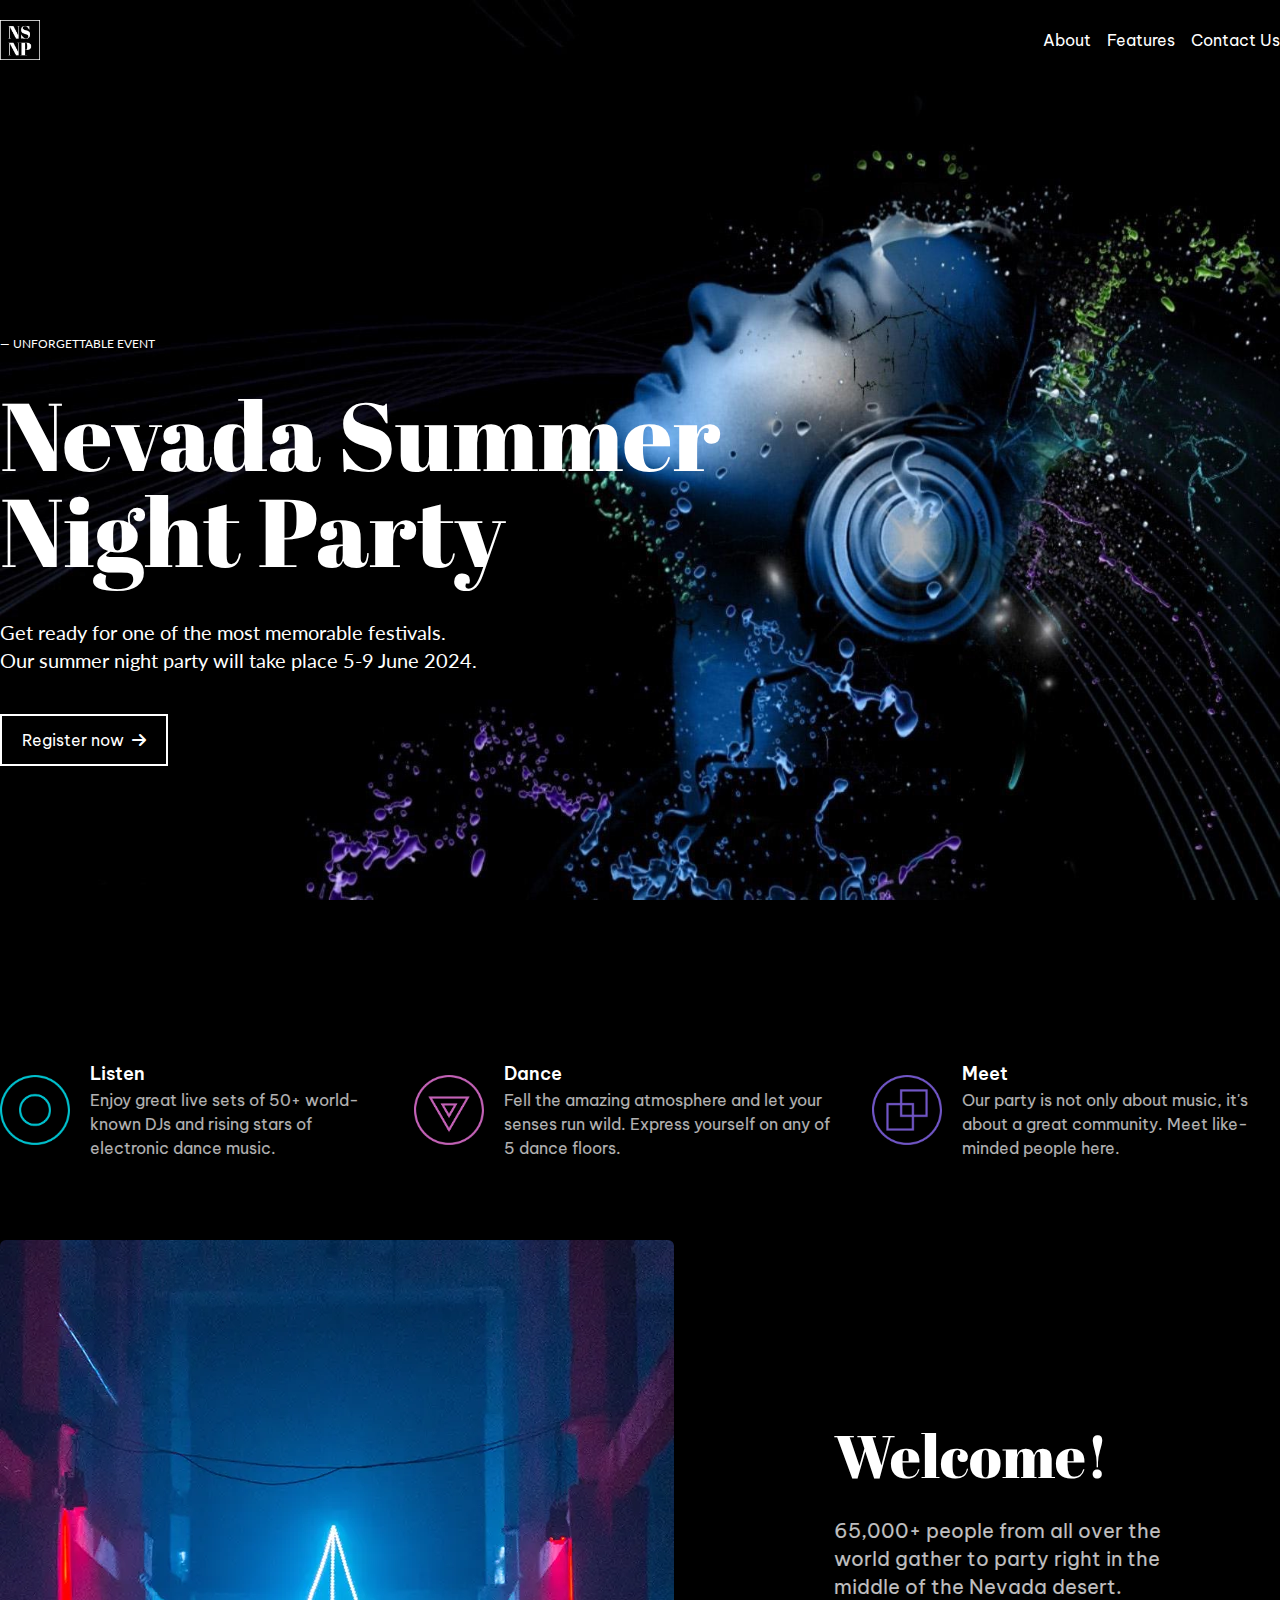
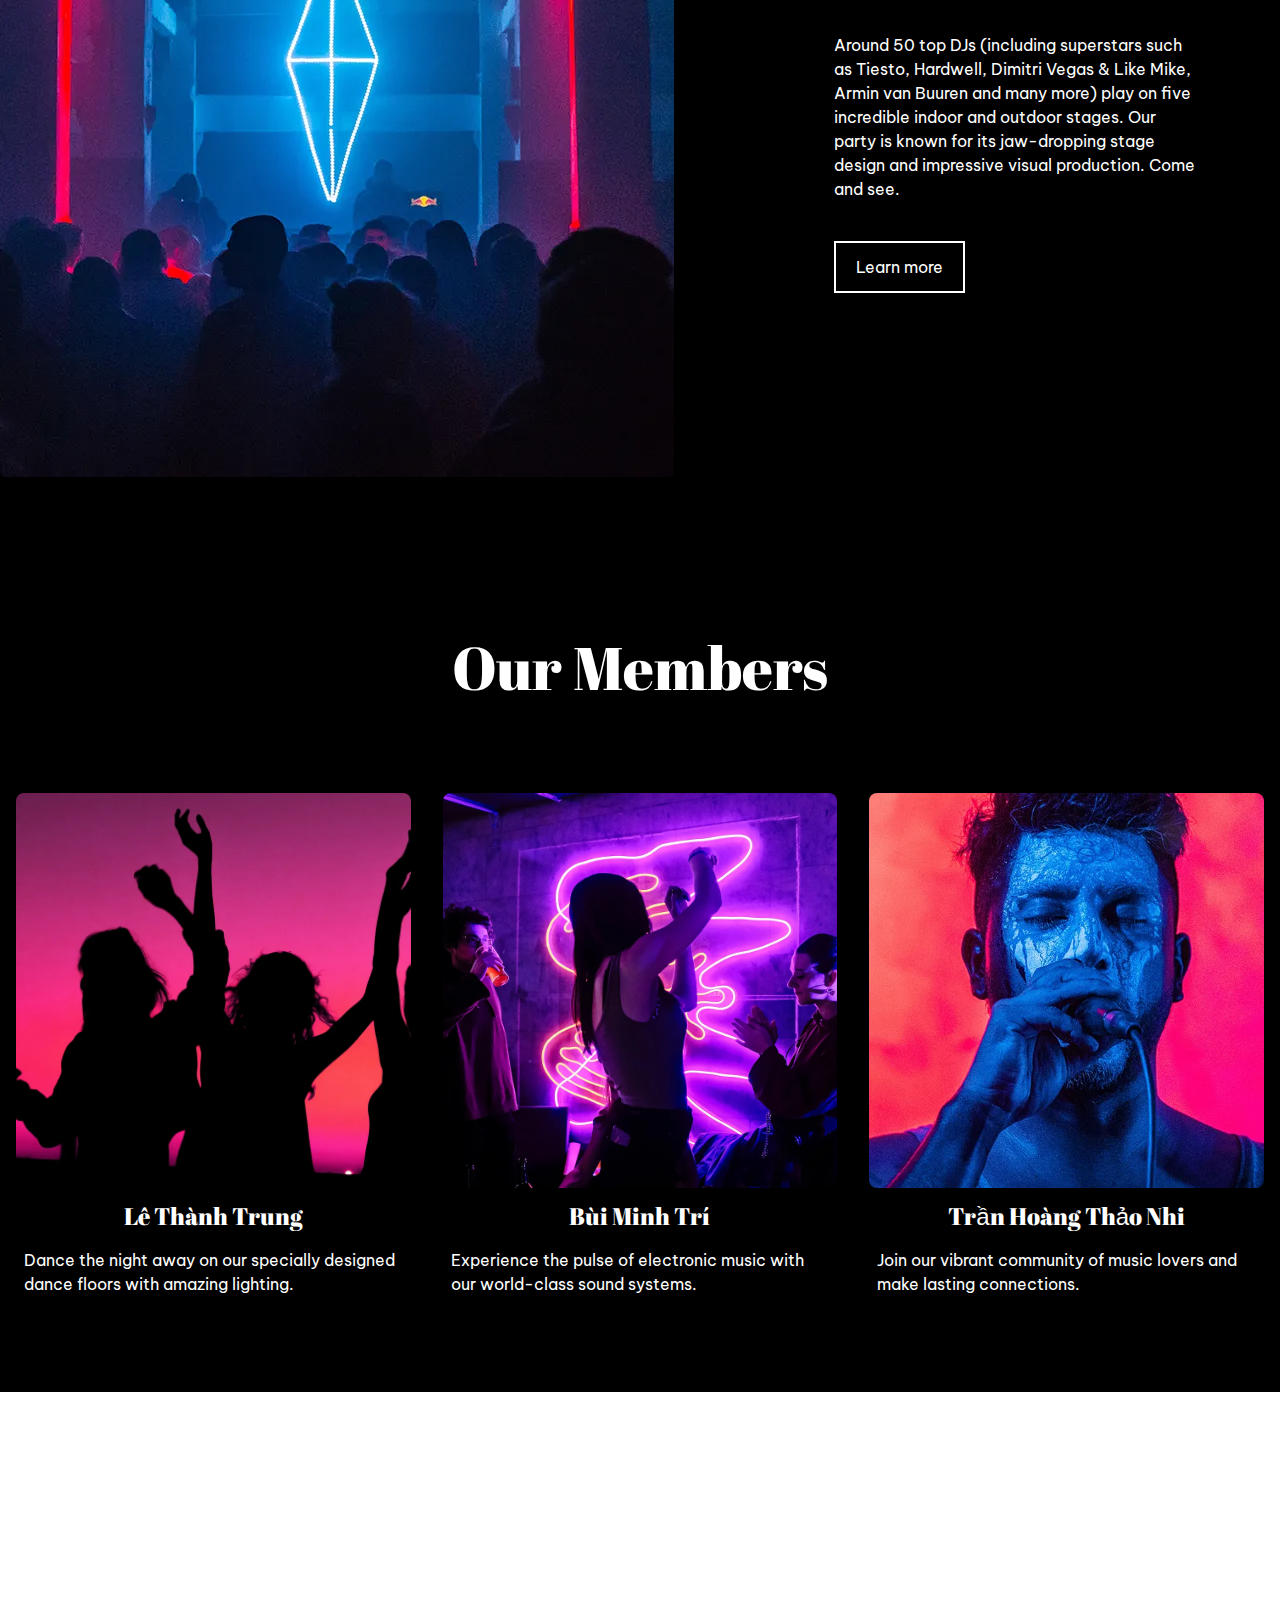
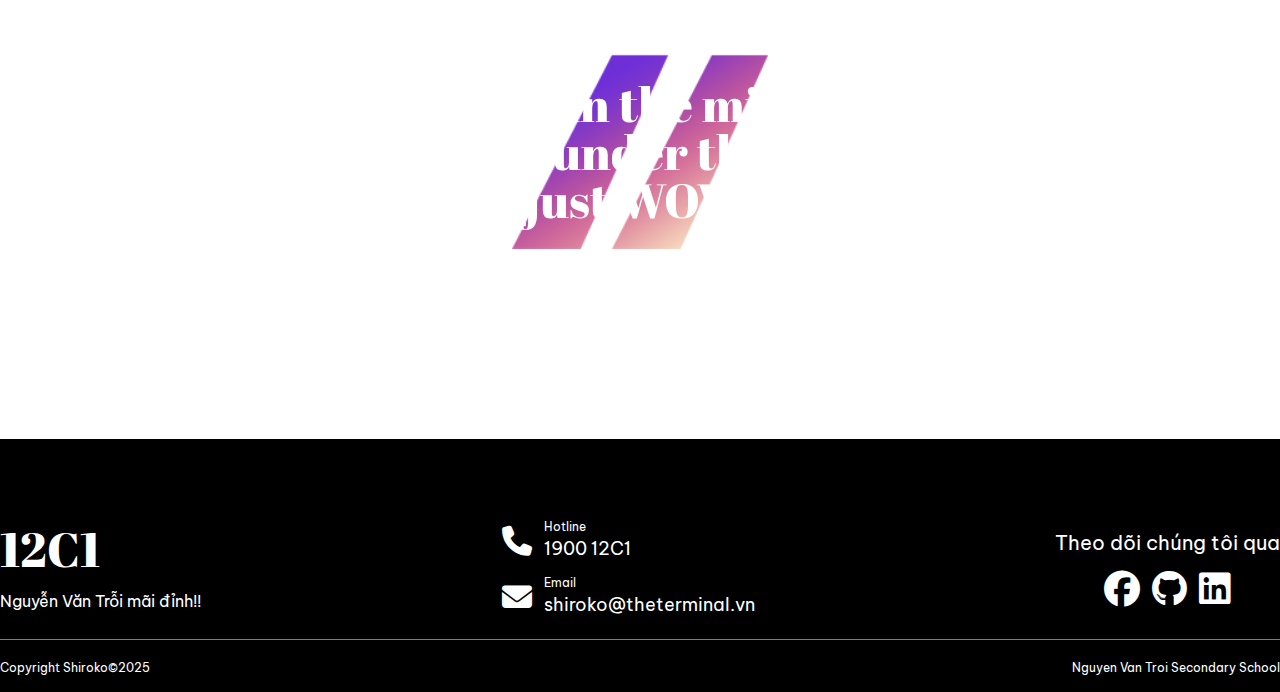
==== index.html @ ae69eee5 "website" ====
<!DOCTYPE html>
<html lang="vi">

<head>
  <meta charset="UTF-8">
  <meta name="viewport" content="width=device-width, initial-scale=1.0">
  <link rel="stylesheet" href="./css/style.css">
  <link rel="stylesheet" href="https://cdnjs.cloudflare.com/ajax/libs/font-awesome/6.7.2/css/all.min.css"
    integrity="sha512-Evv84Mr4kqVGRNSgIGL/F/aIDqQb7xQ2vcrdIwxfjThSH8CSR7PBEakCr51Ck+w+/U6swU2Im1vVX0SVk9ABhg=="
    crossorigin="anonymous" referrerpolicy="no-referrer" />
  <title>Music club</title>
  <link rel="icon" href="./assets/logo.ico" type="image/x-icon">
</head>

<body id="head" class="text-white relative">
  <!-- Modal -->
  <div id="registerModal" class="fixed inset-0 bg-black/50 hidden items-center justify-center z-50">
    <form class="form__contact" action="/">
      <fieldset>
        <p>Chào bạn!</p>
        <p>Mình tên là <span class="form__field field--name" data-placeholder="your full name" tabindex="1"
            contenteditable></span> và mình viết thư này vì <span
            class="form__field field--message" data-placeholder="your reason" tabindex="2" contenteditable></span>.</p>
        <p>Mình đam mê âm nhạc và có thể chơi <span class="form__field field--email" data-placeholder="musical instruments" tabindex="3"
            contenteditable></span>.</p>
        <p>Hy vọng sớm nhận được phản hồi từ bạn. Chúc một ngày tốt lành!</p>
        <button type="submit" class="button button--xlarge" tabindex="4">Gửi yêu cầu &#187;</button>
      </fieldset>
    </form>
  </div>

  <div class="absolute top-0 left-0 w-full bg-black z-10">
    <img class="w-screen h-screen" sizes="100vw" src="./assets/thumbnail.png" alt="Thumbnail">
    <!-- Header -->
    <div class="absolute top-5 left-0 w-full">
      <div class="container flex justify-between">
        <a href="#head"><img src="assets/logo.png" width="40" height="40" alt="Logo"></a>
        <ul class="flex gap-x-4 items-center">
          <li class="underline-animation"><a href="#about">About</a></li>
          <li class="underline-animation"><a href="/features">Features</a></li>
          <li class="underline-animation"><a href="#contact">Contact Us</a></li>
        </ul>
      </div>

      <!-- Text -->
      <div class="container" style="margin-top: 30vh;">
        <span class="lato text-xs">― UNFORGETTABLE EVENT</span>
        <h1 class="abril text-5xl md:text-8xl max-w-3xl mt-8">Nevada Summer Night Party</h1>
        <div class="lato mt-10 text-md md:text-xl flex flex-col"><span>Get ready for one of the most memorable
            festivals.</span><span>Our summer night party will take place 5-9 June 2024.</span></div>
        <button onclick="openModal()"
          class="flex gap-2 items-center px-5 py-3 border-white border-2 mt-10 cursor-pointer group hover:border-cyan-400"><span
            class="group-hover:text-cyan-400">Register now</span><i
            class="fa-solid fa-arrow-right group-hover:translate-x-2 transition-transform duration-300 group-hover:text-cyan-400"></i></button>
      </div>
    </div>

    <!-- Features -->
    <div class="container">
      <ul class="flex gap-8 flex-col lg:flex-row justify-between mt-40">
        <li class="flex items-center gap-5">
          <img src="./assets/thumbnail/listen.png" alt="Listen" width="70">
          <div>
            <span class="text-lg font-semibold">Listen</span>
            <p class="text-white/70">Enjoy great live sets of 50+ world-known DJs and rising stars of electronic dance
              music.</p>
          </div>
        </li>
        <li class="flex items-center gap-5">
          <img src="./assets/thumbnail/dance.png" alt="Dance" width="70">
          <div>
            <span class="text-lg font-semibold">Dance</span>
            <p class="text-white/70">Fell the amazing atmosphere and let your senses run wild. Express yourself on any
              of 5 dance floors.</p>
          </div>
        </li>
        <li class="flex items-center gap-5">
          <img src="./assets/thumbnail/meet.png" alt="Meet" width="70">
          <div>
            <span class="text-lg font-semibold">Meet</span>
            <p class="text-white/70">Our party is not only about music, it's about a great community. Meet like-minded
              people here.</p>
          </div>
        </li>
      </ul>

      <div id="about" class="flex flex-col lg:flex-row items-center gap-20 mt-20">
        <img src="./assets/title.png" class="basis-1/3 w-full h-auto rounded-md" alt="Title">
        <div class="p-20">
          <h1 class="abril text-6xl">Welcome!</h1>
          <h5 class="mt-8 text-white/75 text-md m:text-lg lg:text-xl max-w-md">65,000+ people from all over the world
            gather to party right
            in the middle of the Nevada desert.</h5>
          <p class="mt-8 max-w-[450px]">Around 50 top DJs (including superstars such as Tiesto, Hardwell, Dimitri Vegas
            & Like Mike, Armin van Buuren and many more) play on five incredible indoor and outdoor stages. Our party is
            known for its jaw-dropping stage design and impressive visual production. Come and see.</p>
          <a href="#pricing"
            class="inline-flex gap-2 items-center px-5 py-3 border-white border-2 mt-10 cursor-pointer hover:text-cyan-400 hover:border-cyan-400">Learn
            more</a>
        </div>
      </div>
    </div>

    <!-- Carousel -->
    <div class="container">
      <h1 class="abril text-6xl text-center mt-40">Our Members</h1>
      <div class="carousel-container overflow-hidden my-20">
        <div class="carousel-wrapper flex transition-transform duration-300 cursor-grab active:cursor-grabbing">
          <!-- Carousel items -->
          <div class="carousel-item w-full md:w-1/2 lg:w-1/3 flex-shrink-0 p-4">
            <div class="rounded-lg">
              <img src="./assets/carousel/image-1.png" class="w-full h-full object-cover aspect-square rounded-lg"
                alt="Image 1">
              <h3 class="mt-3 text-2xl mb-4 abril text-center">Lê Thành Trung</h3>
              <p class="px-2">Dance the night away on our specially designed dance floors with amazing lighting.</p>
            </div>
          </div>
          <div class="carousel-item w-full md:w-1/2 lg:w-1/3 flex-shrink-0 p-4">
            <div class="rounded-lg">
              <img src="./assets/carousel/image-2.png" class="w-full h-full object-cover aspect-square rounded-lg"
                alt="Image 2">
              <h3 class="mt-3 text-2xl mb-4 abril text-center">Bùi Minh Trí</h3>
              <p class="px-2">Experience the pulse of electronic music with our world-class sound systems.</p>
            </div>
          </div>
          <div class="carousel-item w-full md:w-1/2 lg:w-1/3 flex-shrink-0 p-4">
            <div class="rounded-lg">
              <img src="./assets/carousel/image-3.png" class="w-full h-full object-cover aspect-square rounded-lg"
                alt="Image 3">
              <h3 class="mt-3 text-2xl mb-4 abril text-center">Trần Hoàng Thảo Nhi</h3>
              <p class="px-2">Join our vibrant community of music lovers and make lasting connections.</p>
            </div>
          </div>
          <div class="carousel-item w-full md:w-1/2 lg:w-1/3 flex-shrink-0 p-4">
            <div class="rounded-lg">
              <img src="./assets/carousel/image-4.png" class="w-full h-full object-cover aspect-square rounded-lg"
                alt="Image 4">
              <h3 class="mt-3 text-2xl mb-4 abril text-center">Hà Nhất Khang</h3>
              <p class="px-2">Immerse yourself in stunning visual effects and state-of-the-art production.</p>
            </div>
          </div>
          <div class="carousel-item w-full md:w-1/2 lg:w-1/3 flex-shrink-0 p-4">
            <div class="rounded-lg">
              <img src="./assets/carousel/image-5.png" class="w-full h-full object-cover aspect-square rounded-lg"
                alt="Image 5">
              <h3 class="mt-3 text-2xl mb-4 abril text-center">Võ Ngọc Ánh Linh</h3>
              <p class="px-2">Experience exclusive VIP areas with premium services and amenities.</p>
            </div>
          </div>
          <div class="carousel-item w-full md:w-1/2 lg:w-1/3 flex-shrink-0 p-4">
            <div class="rounded-lg">
              <img src="./assets/carousel/image-6.png" class="w-full h-full object-cover aspect-square rounded-lg"
                alt="Image 6">
              <h3 class="mt-3 text-2xl mb-4 abril text-center">Đặng Trần Thiện Bảo</h3>
              <p class="px-2">Enjoy gourmet food and craft cocktails from our premium vendors.</p>
            </div>
          </div>
          <div class="carousel-item w-full md:w-1/2 lg:w-1/3 flex-shrink-0 p-4">
            <div class="rounded-lg">
              <img src="./assets/carousel/image-7.png" class="w-full h-full object-cover aspect-square rounded-lg"
                alt="Image 7">
              <h3 class="mt-3 text-2xl mb-4 abril text-center">Nguyễn Lê Minh Phát</h3>
              <p class="px-2">Create unforgettable memories with our professional photography services.</p>
            </div>
          </div>
          <div class="carousel-item w-full md:w-1/2 lg:w-1/3 flex-shrink-0 p-4">
            <div class="rounded-lg">
              <img src="./assets/carousel/image-8.png" class="w-full h-full object-cover aspect-square rounded-lg"
                alt="Image 8">
              <h3 class="mt-3 text-2xl mb-4 abril text-center">Nguyễn Minh Trí</h3>
              <p class="px-2">Experience sunrise sets with breathtaking views of the Nevada desert.</p>
            </div>
          </div>
        </div>
      </div>
    </div>

    <!-- Transparent background -->
    <div class="absolute z-20 w-full h-[80vh]">
      <div class="relative container flex h-[80vh]">
        <img src="./assets/slash.png" alt="Slash" class="w-40 md:w-52 lg:w-64 m-auto">
        <div class="absolute flex items-center justify-center w-full h-full">
          <span class="text-xl md:text-3xl lg:text-5xl abril w-full md:w-2/3 lg:w-1/2 text-center">Dancing in the middle
            of nowhere under the stars is just WOW.</span>
        </div>
      </div>
    </div>

    <!-- Footer -->
    <footer id="contact" class="absolute md:-bottom-[100vh] -bottom-[150vh] bg-black left-0 w-full">
      <ul class="container md:flex-row flex-col flex pt-20 gap-10 lg:items-center justify-between">
        <li>
          <h1 class="abril text-5xl mb-4">12C1</h1>
          <span class="text-md">Nguyễn Văn Trỗi mãi đỉnh!!</span>
        </li>
        <li>
          <ul class="flex flex-col gap-y-3">
            <li class="flex items-center gap-3">
              <i class="fa-solid fa-phone text-3xl"></i>
              <div class="flex flex-col">
                <span class="text-xs">Hotline</span>
                <a href="tel:190012C1" class="text-lg hover:text-cyan-400 transition-colors duration-200">1900 12C1</a>
              </div>
            </li>
            <li class="flex items-center gap-3">
              <i class="fa-solid fa-envelope text-3xl"></i>
              <div class="flex flex-col">
                <span class="text-xs">Email</span>
                <a href="mailto:shiroko@theterminal.vn"
                  class="text-lg hover:text-cyan-400 transition-colors duration-200">shiroko@theterminal.vn</a>
              </div>
            </li>
          </ul>
        </li>
        <li>
          <span class="text-xl">Theo dõi chúng tôi qua</span>
          <ul class="flex mt-3 lg:justify-center gap-3 text-4xl">
            <li><a href="https://www.facebook.com/sunaookamishiroko.developer/"><i
                  class="fa-brands fa-facebook"></i></a></li>
            <li><a href="https://github.com/sunaookamishirokodev"><i class="fa-brands fa-github"></i></a></li>
            <li><a href="https://www.linkedin.com/in/sunaookamishirokodev/"><i class="fa-brands fa-linkedin"></i></a>
            </li>
          </ul>
        </li>
      </ul>
      <hr class="my-5 text-white/50">
      <ul class="container pb-4 flex justify-between text-xs">
        <li>Copyright Shiroko©2025</li>
        <li>Nguyen Van Troi Secondary School</li>
      </ul>
    </footer>
  </div>

  <img src="./assets/banner.png" alt="Banner" class="fixed bg-center bg-cover left-0 right-0 h-screen">
  <script src="./js/carousel.js" defer></script>
  <script src="./js/tailwind.js" defer></script>
  <script src="./js/modal.js"></script>
</body>

</html>
---- css/style.css ----
@import url('https://fonts.googleapis.com/css2?family=Be+Vietnam+Pro:ital,wght@0,100;0,200;0,300;0,400;0,500;0,600;0,700;0,800;0,900;1,100;1,200;1,300;1,400;1,500;1,600;1,700;1,800;1,900&display=swap');
@import url('https://fonts.googleapis.com/css2?family=Be+Vietnam+Pro:ital,wght@0,100;0,200;0,300;0,400;0,500;0,600;0,700;0,800;0,900;1,100;1,200;1,300;1,400;1,500;1,600;1,700;1,800;1,900&family=Lato:ital,wght@0,100;0,300;0,400;0,700;0,900;1,100;1,300;1,400;1,700;1,900&display=swap');
@import url('https://fonts.googleapis.com/css2?family=Abril+Fatface&family=Be+Vietnam+Pro:ital,wght@0,100;0,200;0,300;0,400;0,500;0,600;0,700;0,800;0,900;1,100;1,200;1,300;1,400;1,500;1,600;1,700;1,800;1,900&family=Lato:ital,wght@0,100;0,300;0,400;0,700;0,900;1,100;1,300;1,400;1,700;1,900&display=swap');
@import url('https://fonts.googleapis.com/css?family=Roboto+Slab:400');
@import url('https://fonts.googleapis.com/css?family=Shadows+Into+Light');
/* css base */
*, ::after, ::before {
    box-sizing: border-box;
    scroll-behavior: smooth;
}

body {
    font-family: "Be Vietnam Pro", sans-serif !important;
}

.container {
  margin: 0 auto
}

/* fonts */
.lato {
    font-family: "Lato", sans-serif !important;
}

.abril {
    font-family: "Abril Fatface", sans-serif !important;
}

/* animation */
.underline-animation {
  position: relative;
  cursor: pointer;
}

.underline-animation::after {
  content: "";
  background-color: white;
  border-radius: 5px;
  position: absolute;
  height: 2.5px;
  bottom: -5px;
  left: 0;
  right: 100%;
  transition: all 0.3s ease;
}

.underline-animation:hover::after {
  right: 0;
}

/* carousel */
.carousel-container {
  width: 100%;
  position: relative;
}

.carousel-wrapper {
  display: flex;
  overflow-x: auto;
  scroll-behavior: smooth;
  -webkit-overflow-scrolling: touch;
  scrollbar-width: none;
  -ms-overflow-style: none;
}

.carousel-wrapper::-webkit-scrollbar {
  display: none;
}

.carousel-item {
  user-select: none;
}

/* form */
.form__contact {
  max-width: 600px;
  margin: 0 auto;
  border-left: 30px solid white;
  border-image: url([data-uri])  5% 100% repeat;
  border-image-width: 0px 0px 0px 30px;
  transform: translateY(100%);
  animation: init 1s ease-in-out forwards;
}
.form__contact fieldset {
  position: relative;
  margin: 0;
  padding: 30px 30px 40px 80px;
  border: none;
  border-radius: 0 20px 20px 0;
  font: 24px 'Shadows Into Light', cursive;
  background: #fff linear-gradient(rgba(0, 0, 0, 0.1) 1px, transparent 0) 0 20px / 100% 40px;
}
.form__contact fieldset:after {
  position: absolute;
  top: 0;
  left: 50px;
  content: '';
  height: 100%;
  width: 1px;
  border-left: double #E08183;
}
.form__contact p {
  margin: 0 0 40px 0;
  line-height: 40px;
  color: #333;
}
.form__contact span {
  position: relative;
  line-height: 40px;
}
.form__contact button {
  margin-top: 40px;
  float: right;
  border: none;
  font-family: 'Shadows Into Light', cursive;
  color: #E08183;
  background: transparent;
  cursor: pointer;
  transition: transform 0.25s ease;
}
.form__contact button:hover {
  transform: translateX(10px);
}
.form__field {
  display: inline;
  color: #7DB665;
  outline: none;
  cursor: pointer;
}
.form__field:empty {
  display: inline-block;
  color: #DDD;
}
.form__field:empty:before, .form__field:empty:focus:before {
  content: attr(data-placeholder);
}
svg {
  display: none;
}
@keyframes init {
  75% {
    transform: translateY(-20px);
  }
  100% {
    transform: translateY(0);
  }
}
@keyframes do-blur {
  0% {
    filter: url(#blur4);
  }
  25% {
    filter: url(#blur3);
  }
  50% {
    filter: url(#blur2);
  }
  75% {
    filter: url(#blur1);
  }
  100% {
    filter: url(#blur0);
  }
}
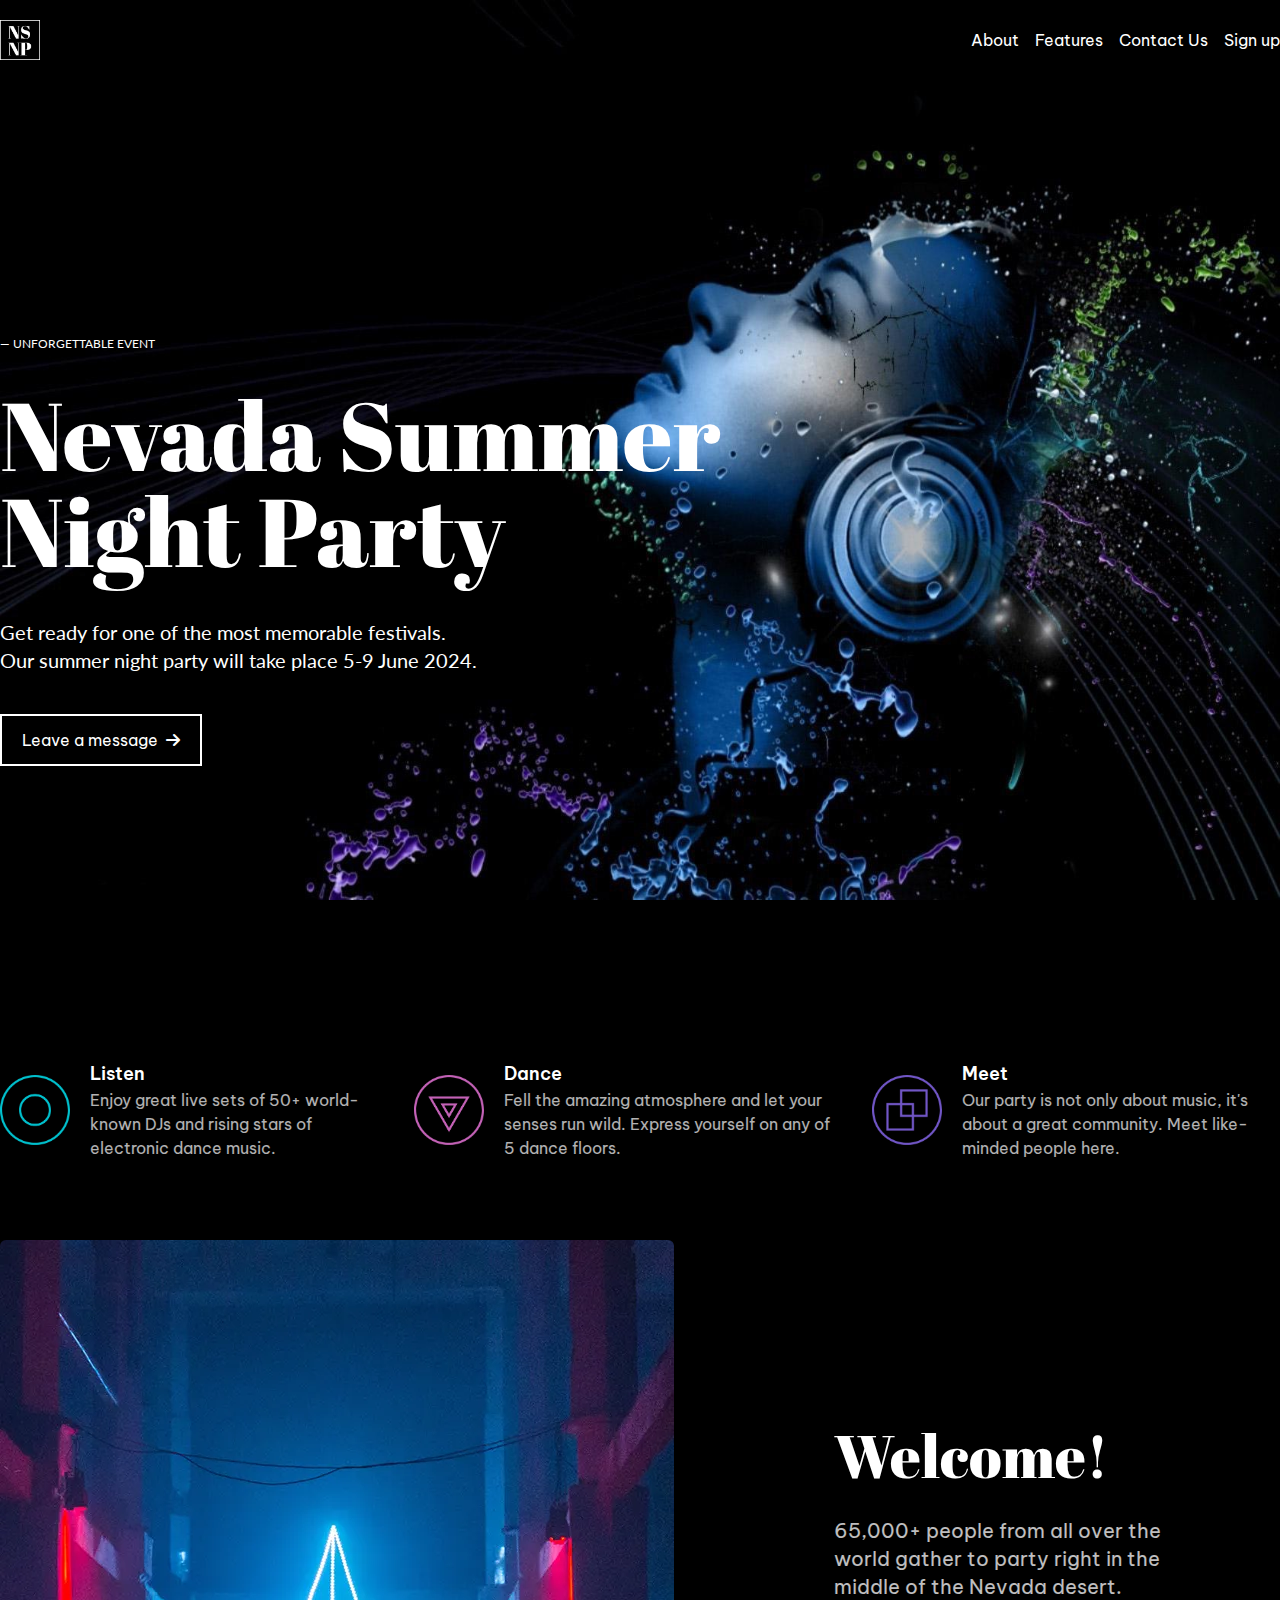
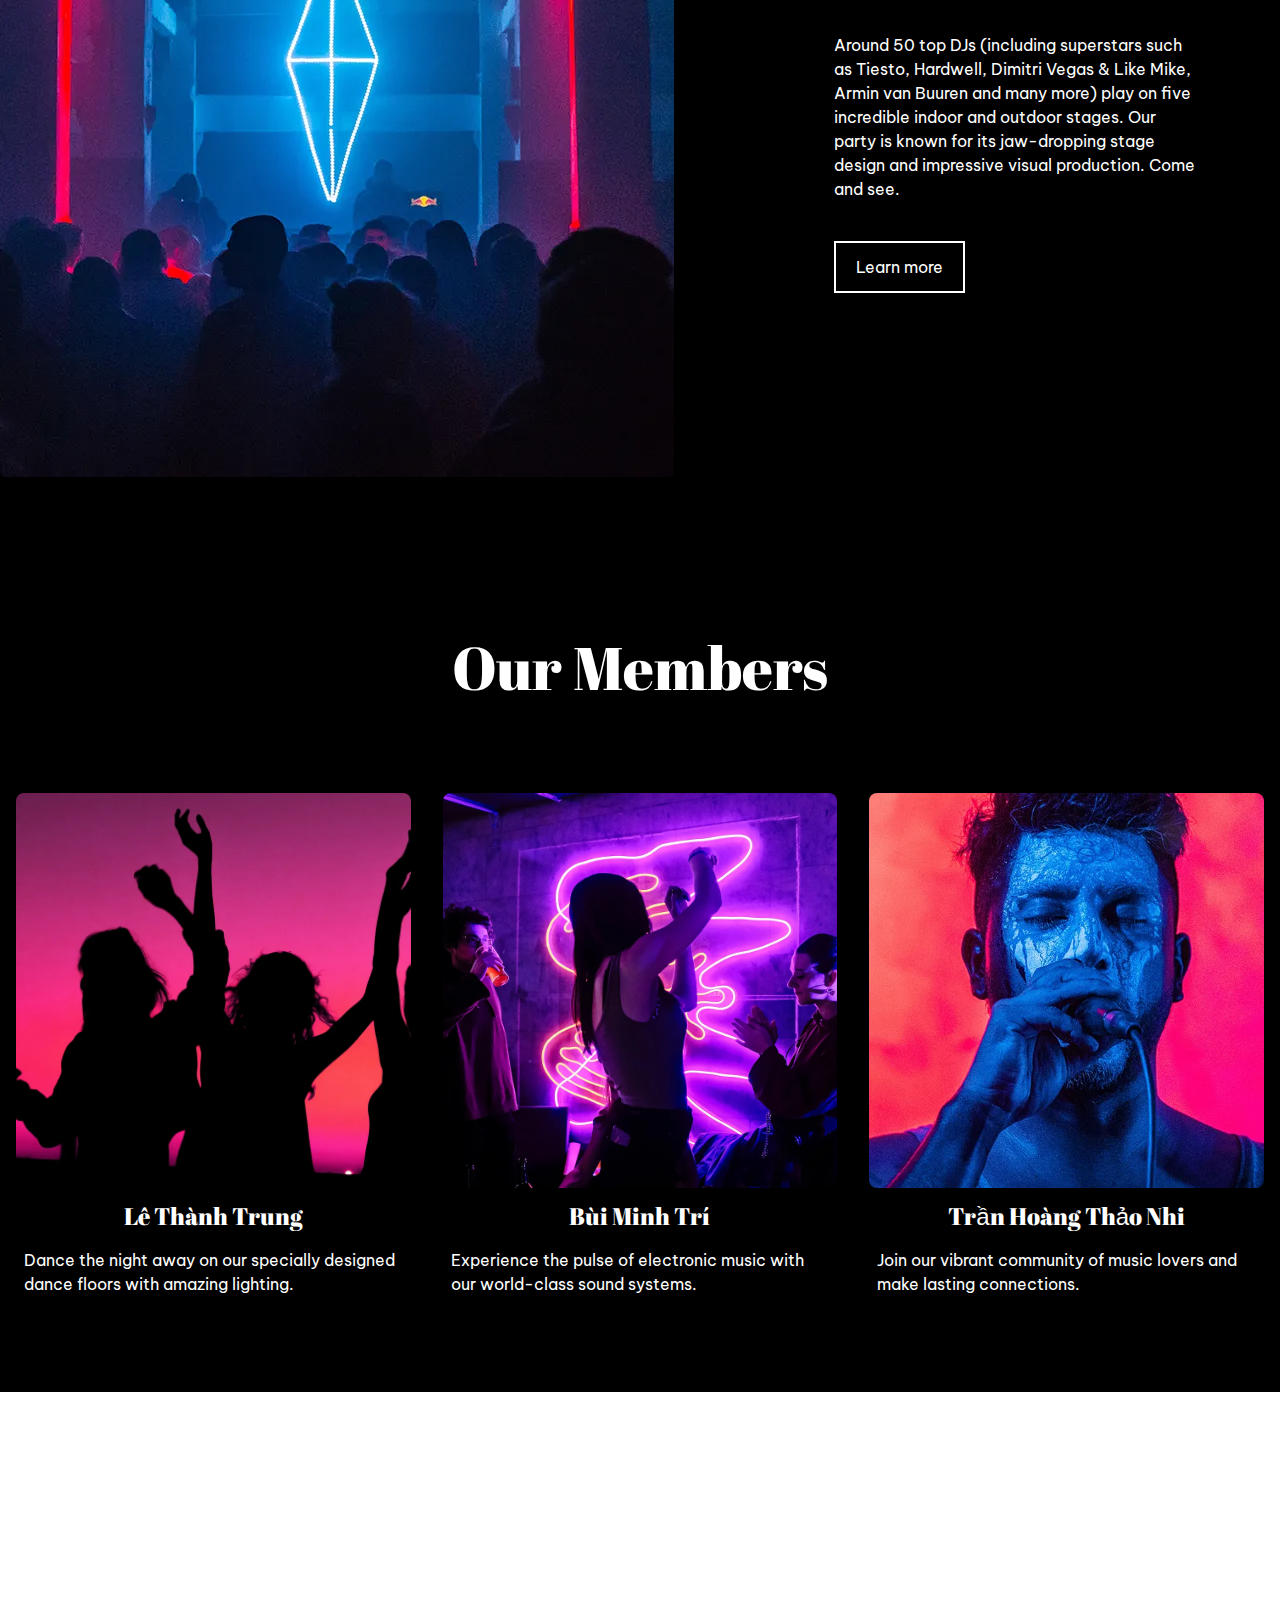
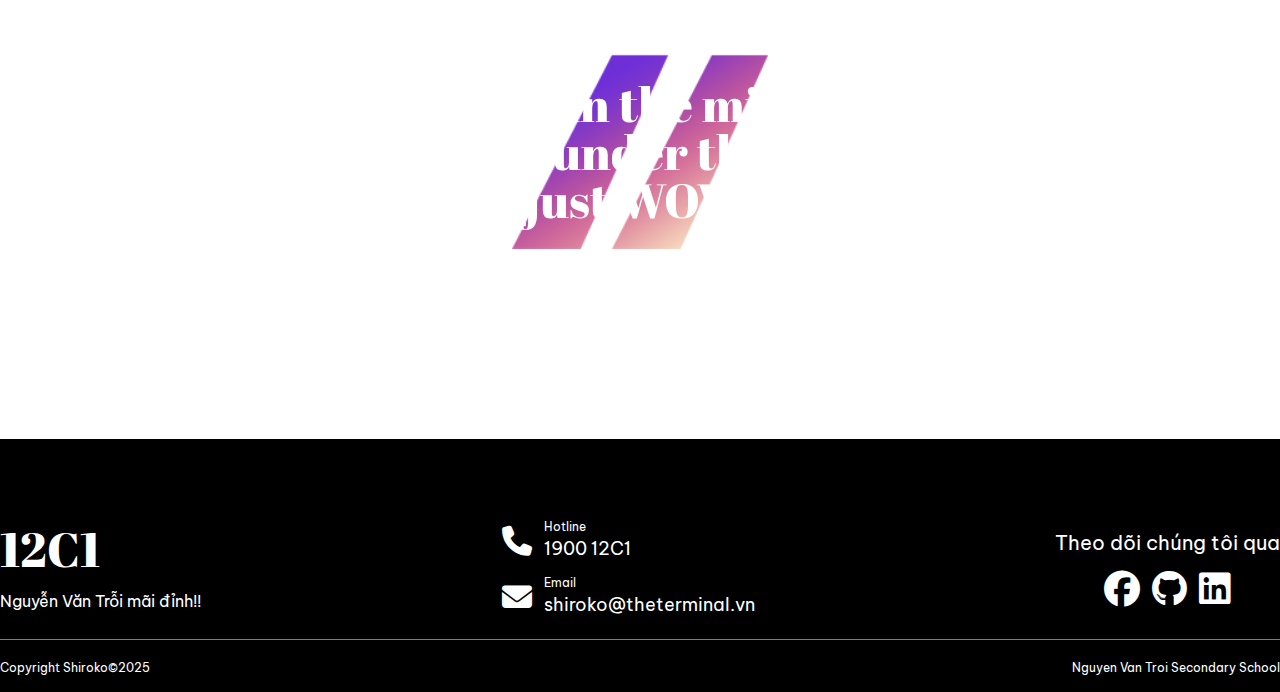
==== commit 1a730ead: "add register form" ====
--- a/index.html
+++ b/index.html
@@ -5,6 +5,7 @@
   <meta charset="UTF-8">
   <meta name="viewport" content="width=device-width, initial-scale=1.0">
   <link rel="stylesheet" href="./css/style.css">
+  <link rel="stylesheet" href="./css/modal.css">
   <link rel="stylesheet" href="https://cdnjs.cloudflare.com/ajax/libs/font-awesome/6.7.2/css/all.min.css"
     integrity="sha512-Evv84Mr4kqVGRNSgIGL/F/aIDqQb7xQ2vcrdIwxfjThSH8CSR7PBEakCr51Ck+w+/U6swU2Im1vVX0SVk9ABhg=="
     crossorigin="anonymous" referrerpolicy="no-referrer" />
@@ -14,7 +15,7 @@
 
 <body id="head" class="text-white relative">
   <!-- Modal -->
-  <div id="registerModal" class="fixed inset-0 bg-black/50 hidden items-center justify-center z-50">
+  <div id="messageModal" class="fixed inset-0 bg-black/50 hidden items-center justify-center z-50">
     <form class="form__contact" action="/">
       <fieldset>
         <p>Chào bạn!</p>
@@ -29,6 +30,50 @@
     </form>
   </div>
 
+  <div id="registerModal" class="fixed inset-0 text-black bg-black/50 hidden items-center justify-center z-50">
+    <div class="container_form">
+      <form>
+        <div class="flex justify-between mb-0.5"><h4>Information</h4><button type="button" onclick="closeRegisterModal()" class="cursor-pointer">X</button></div>
+        <div class="row">
+          <div class="input-group input-group-icon"><input type="text" placeholder="Full Name" />
+            <div class="input-icon"><i class="fa fa-user"></i></div>
+          </div>
+          <div class="input-group input-group-icon"><input type="email" placeholder="Email Adress" />
+            <div class="input-icon"><i class="fa fa-envelope"></i></div>
+          </div>
+          <div class="input-group input-group-icon"><input type="password" placeholder="Password" />
+            <div class="input-icon"><i class="fa fa-key"></i></div>
+          </div>
+        </div>
+        <div class="row">
+          <div class="col-half">
+            <h4 class="mb-0.5">Date of Birth</h4>
+            <div class="input-group">
+              <div class="col-third"><input type="number" min="1" max="31" placeholder="DD" /></div>
+              <div class="col-third"><input type="number" min="1" max="12" placeholder="MM" /></div>
+              <div class="col-third"><input type="number" min="1900" max="2024" placeholder="YYYY" /></div>
+            </div>
+          </div>
+          <div class="col-half">
+            <h4 class="mb-0.5">Gender</h4>
+            <div class="input-group"><input id="gender-male" type="radio" name="gender" value="male" /><label
+                for="gender-male">Male</label><input id="gender-female" type="radio" name="gender" value="female" /><label
+                for="gender-female">Female</label></div>
+          </div>
+        </div>
+        <div class="row">
+          <h4>Terms and Conditions</h4>
+          <div class="input-group"><input id="terms" type="checkbox" /><label for="terms">I accept the terms and
+              conditions for signing up to this service, and hereby confirm I have read the privacy policy.</label></div>
+        </div>
+        <div class="row flex justify-end gap-4">
+          <button type="reset" class="px-4 py-2 cursor-pointer bg-gray-500 text-white rounded hover:bg-gray-600 transition-colors">Reset</button>
+          <button type="submit" class="px-4 py-2 cursor-pointer bg-[#f0a500] text-white rounded hover:bg-[#f0a500]/85 transition-colors">Submit</button>
+        </div>
+      </form>
+    </div>
+  </div>
+
   <div class="absolute top-0 left-0 w-full bg-black z-10">
     <img class="w-screen h-screen" sizes="100vw" src="./assets/thumbnail.png" alt="Thumbnail">
     <!-- Header -->
@@ -37,8 +82,9 @@
         <a href="#head"><img src="assets/logo.png" width="40" height="40" alt="Logo"></a>
         <ul class="flex gap-x-4 items-center">
           <li class="underline-animation"><a href="#about">About</a></li>
-          <li class="underline-animation"><a href="/features">Features</a></li>
+          <li class="underline-animation"><a href="#">Features</a></li>
           <li class="underline-animation"><a href="#contact">Contact Us</a></li>
+          <li class="underline-animation"><button onclick="openRegisterModal()">Sign up</button></li>
         </ul>
       </div>
 
@@ -48,9 +94,9 @@
         <h1 class="abril text-5xl md:text-8xl max-w-3xl mt-8">Nevada Summer Night Party</h1>
         <div class="lato mt-10 text-md md:text-xl flex flex-col"><span>Get ready for one of the most memorable
             festivals.</span><span>Our summer night party will take place 5-9 June 2024.</span></div>
-        <button onclick="openModal()"
+        <button onclick="openMessageModal()"
           class="flex gap-2 items-center px-5 py-3 border-white border-2 mt-10 cursor-pointer group hover:border-cyan-400"><span
-            class="group-hover:text-cyan-400">Register now</span><i
+            class="group-hover:text-cyan-400">Leave a message</span><i
             class="fa-solid fa-arrow-right group-hover:translate-x-2 transition-transform duration-300 group-hover:text-cyan-400"></i></button>
       </div>
     </div>
--- a/css/style.css
+++ b/css/style.css
@@ -71,94 +71,3 @@
   user-select: none;
 }
 
-/* form */
-.form__contact {
-  max-width: 600px;
-  margin: 0 auto;
-  border-left: 30px solid white;
-  border-image: url([data-uri])  5% 100% repeat;
-  border-image-width: 0px 0px 0px 30px;
-  transform: translateY(100%);
-  animation: init 1s ease-in-out forwards;
-}
-.form__contact fieldset {
-  position: relative;
-  margin: 0;
-  padding: 30px 30px 40px 80px;
-  border: none;
-  border-radius: 0 20px 20px 0;
-  font: 24px 'Shadows Into Light', cursive;
-  background: #fff linear-gradient(rgba(0, 0, 0, 0.1) 1px, transparent 0) 0 20px / 100% 40px;
-}
-.form__contact fieldset:after {
-  position: absolute;
-  top: 0;
-  left: 50px;
-  content: '';
-  height: 100%;
-  width: 1px;
-  border-left: double #E08183;
-}
-.form__contact p {
-  margin: 0 0 40px 0;
-  line-height: 40px;
-  color: #333;
-}
-.form__contact span {
-  position: relative;
-  line-height: 40px;
-}
-.form__contact button {
-  margin-top: 40px;
-  float: right;
-  border: none;
-  font-family: 'Shadows Into Light', cursive;
-  color: #E08183;
-  background: transparent;
-  cursor: pointer;
-  transition: transform 0.25s ease;
-}
-.form__contact button:hover {
-  transform: translateX(10px);
-}
-.form__field {
-  display: inline;
-  color: #7DB665;
-  outline: none;
-  cursor: pointer;
-}
-.form__field:empty {
-  display: inline-block;
-  color: #DDD;
-}
-.form__field:empty:before, .form__field:empty:focus:before {
-  content: attr(data-placeholder);
-}
-svg {
-  display: none;
-}
-@keyframes init {
-  75% {
-    transform: translateY(-20px);
-  }
-  100% {
-    transform: translateY(0);
-  }
-}
-@keyframes do-blur {
-  0% {
-    filter: url(#blur4);
-  }
-  25% {
-    filter: url(#blur3);
-  }
-  50% {
-    filter: url(#blur2);
-  }
-  75% {
-    filter: url(#blur1);
-  }
-  100% {
-    filter: url(#blur0);
-  }
-}
--- a/css/modal.css
+++ b/css/modal.css
@@ -0,0 +1,300 @@
+/* form */
+.form__contact {
+  max-width: 600px;
+  margin: 0 auto;
+  border-left: 30px solid white;
+  border-image: url([data-uri])  5% 100% repeat;
+  border-image-width: 0px 0px 0px 30px;
+  transform: translateY(100%);
+  animation: init 1s ease-in-out forwards;
+}
+.form__contact fieldset {
+  position: relative;
+  margin: 0;
+  padding: 30px 30px 40px 80px;
+  border: none;
+  border-radius: 0 20px 20px 0;
+  font: 24px 'Shadows Into Light', cursive;
+  background: #fff linear-gradient(rgba(0, 0, 0, 0.1) 1px, transparent 0) 0 20px / 100% 40px;
+}
+.form__contact fieldset:after {
+  position: absolute;
+  top: 0;
+  left: 50px;
+  content: '';
+  height: 100%;
+  width: 1px;
+  border-left: double #E08183;
+}
+.form__contact p {
+  margin: 0 0 40px 0;
+  line-height: 40px;
+  color: #333;
+}
+.form__contact span {
+  position: relative;
+  line-height: 40px;
+}
+.form__contact button {
+  margin-top: 40px;
+  float: right;
+  border: none;
+  font-family: 'Shadows Into Light', cursive;
+  color: #E08183;
+  background: transparent;
+  cursor: pointer;
+  transition: transform 0.25s ease;
+}
+.form__contact button:hover {
+  transform: translateX(10px);
+}
+.form__field {
+  display: inline;
+  color: #7DB665;
+  outline: none;
+  cursor: pointer;
+}
+.form__field:empty {
+  display: inline-block;
+  color: #DDD;
+}
+.form__field:empty:before, .form__field:empty:focus:before {
+  content: attr(data-placeholder);
+}
+svg {
+  display: none;
+}
+@keyframes init {
+  75% {
+    transform: translateY(-20px);
+  }
+  100% {
+    transform: translateY(0);
+  }
+}
+@keyframes do-blur {
+  0% {
+    filter: url(#blur4);
+  }
+  25% {
+    filter: url(#blur3);
+  }
+  50% {
+    filter: url(#blur2);
+  }
+  75% {
+    filter: url(#blur1);
+  }
+  100% {
+    filter: url(#blur0);
+  }
+}
+
+/* register form */
+input::-webkit-outer-spin-button,
+input::-webkit-inner-spin-button {
+  -webkit-appearance: none;
+  margin: 0;
+}
+
+/* Firefox */
+input[type=number] {
+  -moz-appearance: textfield;
+}
+input,
+input[type="radio"] + label,
+input[type="checkbox"] + label:before,
+select option,
+select {
+  width: 100%;
+  padding: 1em;
+  line-height: 1.4;
+  background-color: #f9f9f9;
+  border: 1px solid #e5e5e5;
+  border-radius: 3px;
+  -webkit-transition: 0.35s ease-in-out;
+  -moz-transition: 0.35s ease-in-out;
+  -o-transition: 0.35s ease-in-out;
+  transition: 0.35s ease-in-out;
+  transition: all 0.35s ease-in-out;
+}
+input:focus {
+  outline: 0;
+  border-color: #bd8200;
+}
+input:focus + .input-icon i {
+  color: #f0a500;
+}
+input:focus + .input-icon:after {
+  border-right-color: #f0a500;
+}
+input[type="radio"] {
+  display: none;
+}
+input[type="radio"] + label,
+select {
+  display: inline-block;
+  width: 50%;
+  text-align: center;
+  border-radius: 0;
+}
+input[type="radio"] + label:first-of-type {
+  border-top-left-radius: 3px;
+  border-bottom-left-radius: 3px;
+}
+input[type="radio"] + label:last-of-type {
+  border-top-right-radius: 3px;
+  border-bottom-right-radius: 3px;
+}
+input[type="radio"] + label i {
+  padding-right: 0.4em;
+}
+input[type="radio"]:checked + label,
+input:checked + label:before,
+select:focus,
+select:active {
+  background-color: #f0a500;
+  color: #fff;
+  border-color: #bd8200;
+}
+input[type="checkbox"] {
+  display: none;
+}
+input[type="checkbox"] + label {
+  position: relative;
+  display: block;
+  padding-left: 1.6em;
+}
+input[type="checkbox"] + label:before {
+  position: absolute;
+  top: 0.2em;
+  left: 0;
+  display: block;
+  width: 1em;
+  height: 1em;
+  padding: 0;
+  content: "";
+}
+input[type="checkbox"] + label:after {
+  position: absolute;
+  top: 0.45em;
+  left: 0.2em;
+  font-size: 0.8em;
+  color: #fff;
+  opacity: 0;
+  font-family: FontAwesome;
+  content: "\f00c";
+}
+input:checked + label:after {
+  opacity: 1;
+}
+select {
+  height: 3.4em;
+  line-height: 2;
+}
+select:first-of-type {
+  border-top-left-radius: 3px;
+  border-bottom-left-radius: 3px;
+}
+select:last-of-type {
+  border-top-right-radius: 3px;
+  border-bottom-right-radius: 3px;
+}
+select:focus,
+select:active {
+  outline: 0;
+}
+select option {
+  background-color: #f0a500;
+  color: #fff;
+}
+.input-group {
+  margin-bottom: 1em;
+  zoom: 1;
+}
+.input-group:before,
+.input-group:after {
+  content: "";
+  display: table;
+}
+.input-group:after {
+  clear: both;
+}
+.input-group-icon {
+  position: relative;
+}
+.input-group-icon input {
+  padding-left: 4.4em;
+}
+.input-group-icon .input-icon {
+  position: absolute;
+  top: 0;
+  left: 0;
+  width: 3.4em;
+  height: 3.4em;
+  line-height: 3.4em;
+  text-align: center;
+  pointer-events: none;
+}
+.input-group-icon .input-icon:after {
+  position: absolute;
+  top: 0.6em;
+  bottom: 0.6em;
+  left: 3.4em;
+  display: block;
+  border-right: 1px solid #e5e5e5;
+  content: "";
+  -webkit-transition: 0.35s ease-in-out;
+  -moz-transition: 0.35s ease-in-out;
+  -o-transition: 0.35s ease-in-out;
+  transition: 0.35s ease-in-out;
+  transition: all 0.35s ease-in-out;
+}
+.input-group-icon .input-icon i {
+  -webkit-transition: 0.35s ease-in-out;
+  -moz-transition: 0.35s ease-in-out;
+  -o-transition: 0.35s ease-in-out;
+  transition: 0.35s ease-in-out;
+  transition: all 0.35s ease-in-out;
+}
+.container_form {
+  max-width: 38em;
+  padding: 1em 3em 2em 3em;
+  margin: 0em auto;
+  background-color: #fff;
+  border-radius: 4.2px;
+  box-shadow: 0px 3px 10px -2px rgba(0, 0, 0, 0.2);
+}
+.row {
+  zoom: 1;
+}
+.row:before,
+.row:after {
+  content: "";
+  display: table;
+}
+.row:after {
+  clear: both;
+}
+.col-half {
+  padding-right: 10px;
+  float: left;
+  width: 50%;
+}
+.col-half:last-of-type {
+  padding-right: 0;
+}
+.col-third {
+  padding-right: 10px;
+  float: left;
+  width: 33.33333333%;
+}
+.col-third:last-of-type {
+  padding-right: 0;
+}
+@media only screen and (max-width: 540px) {
+  .col-half {
+    width: 100%;
+    padding-right: 0;
+  }
+}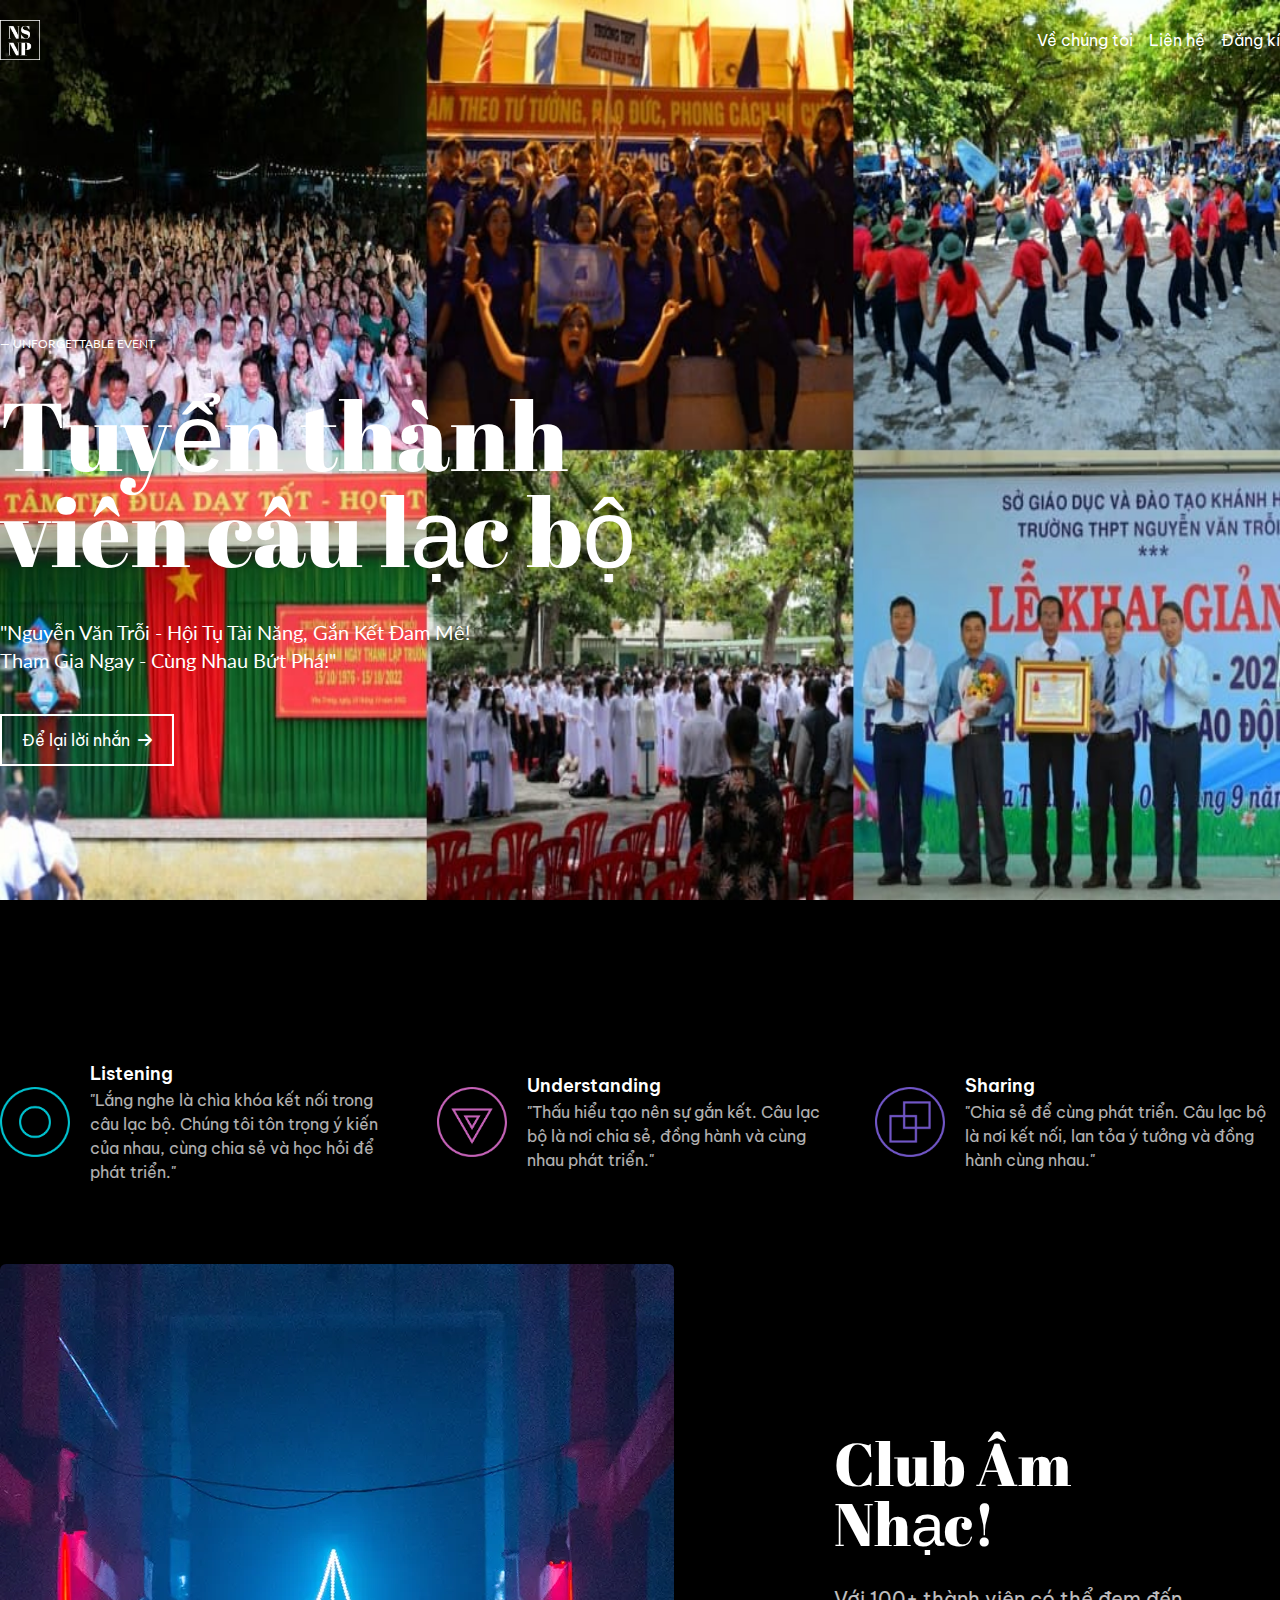
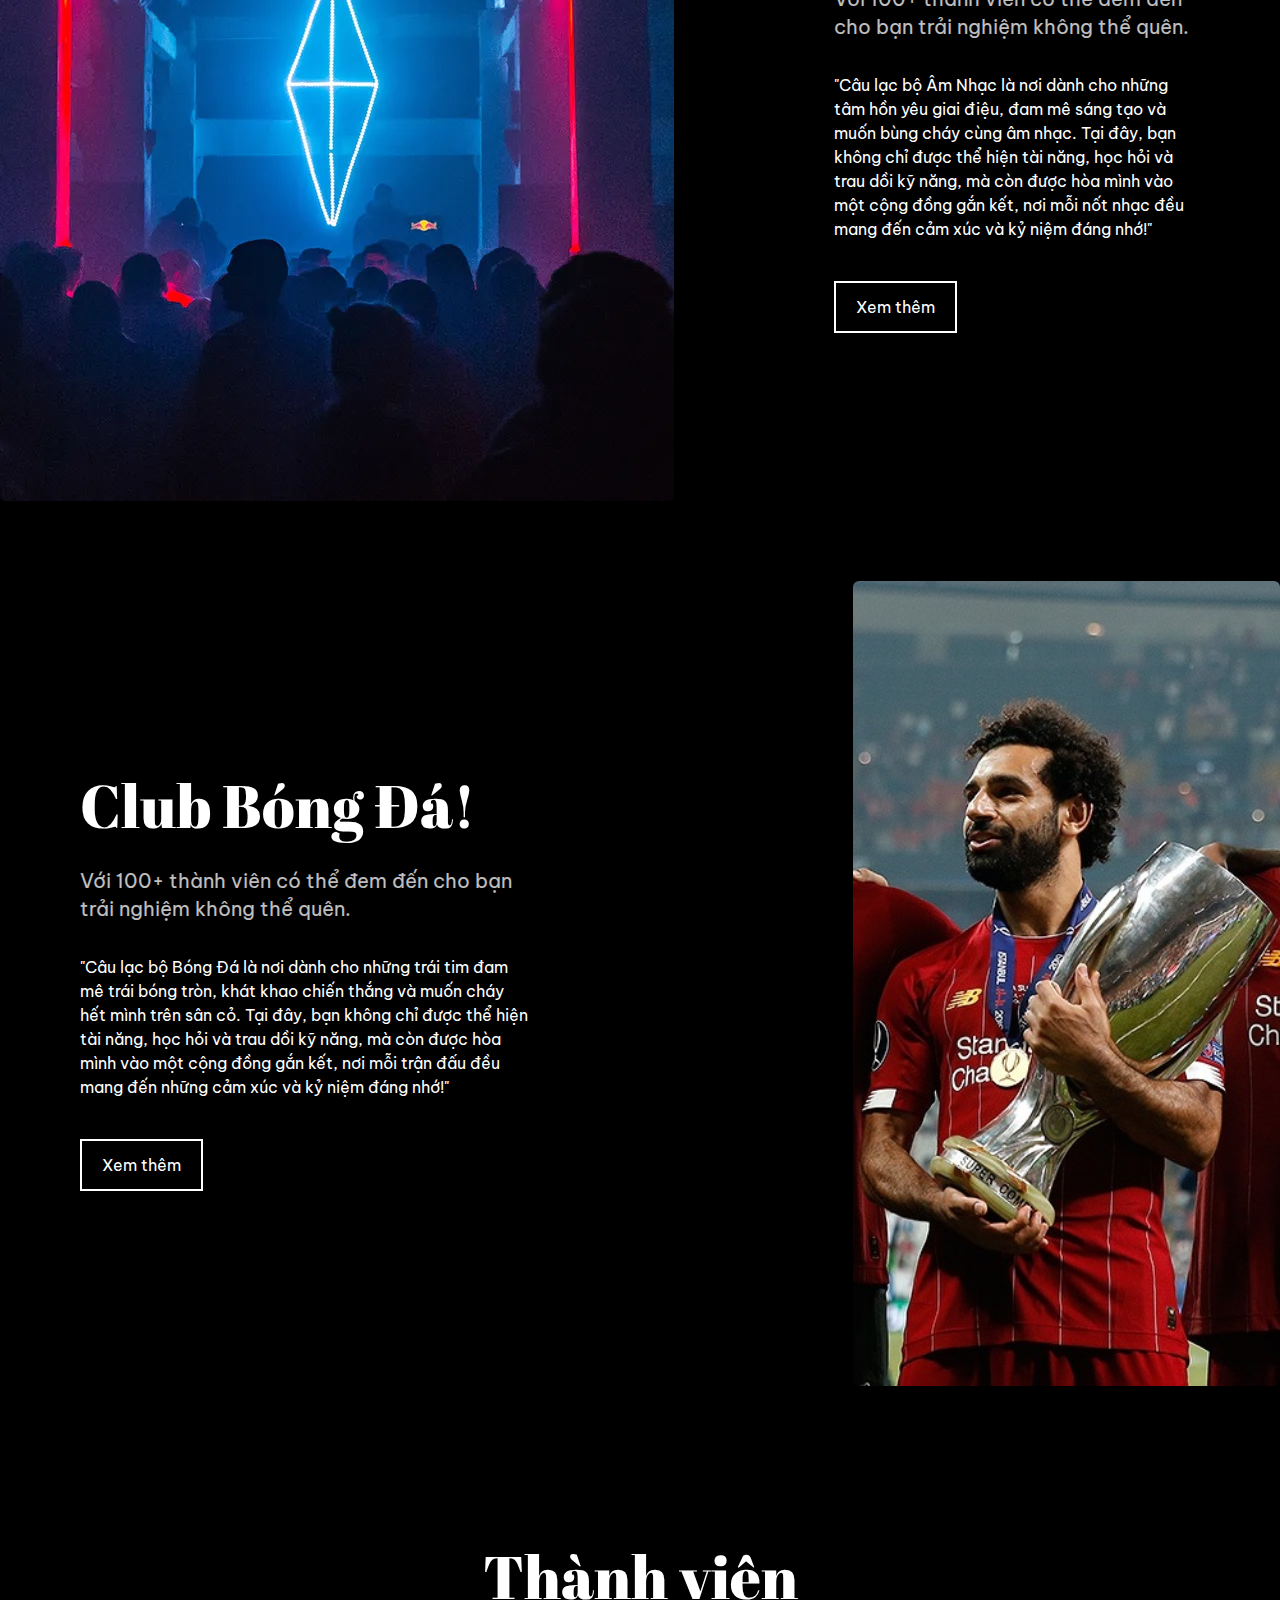
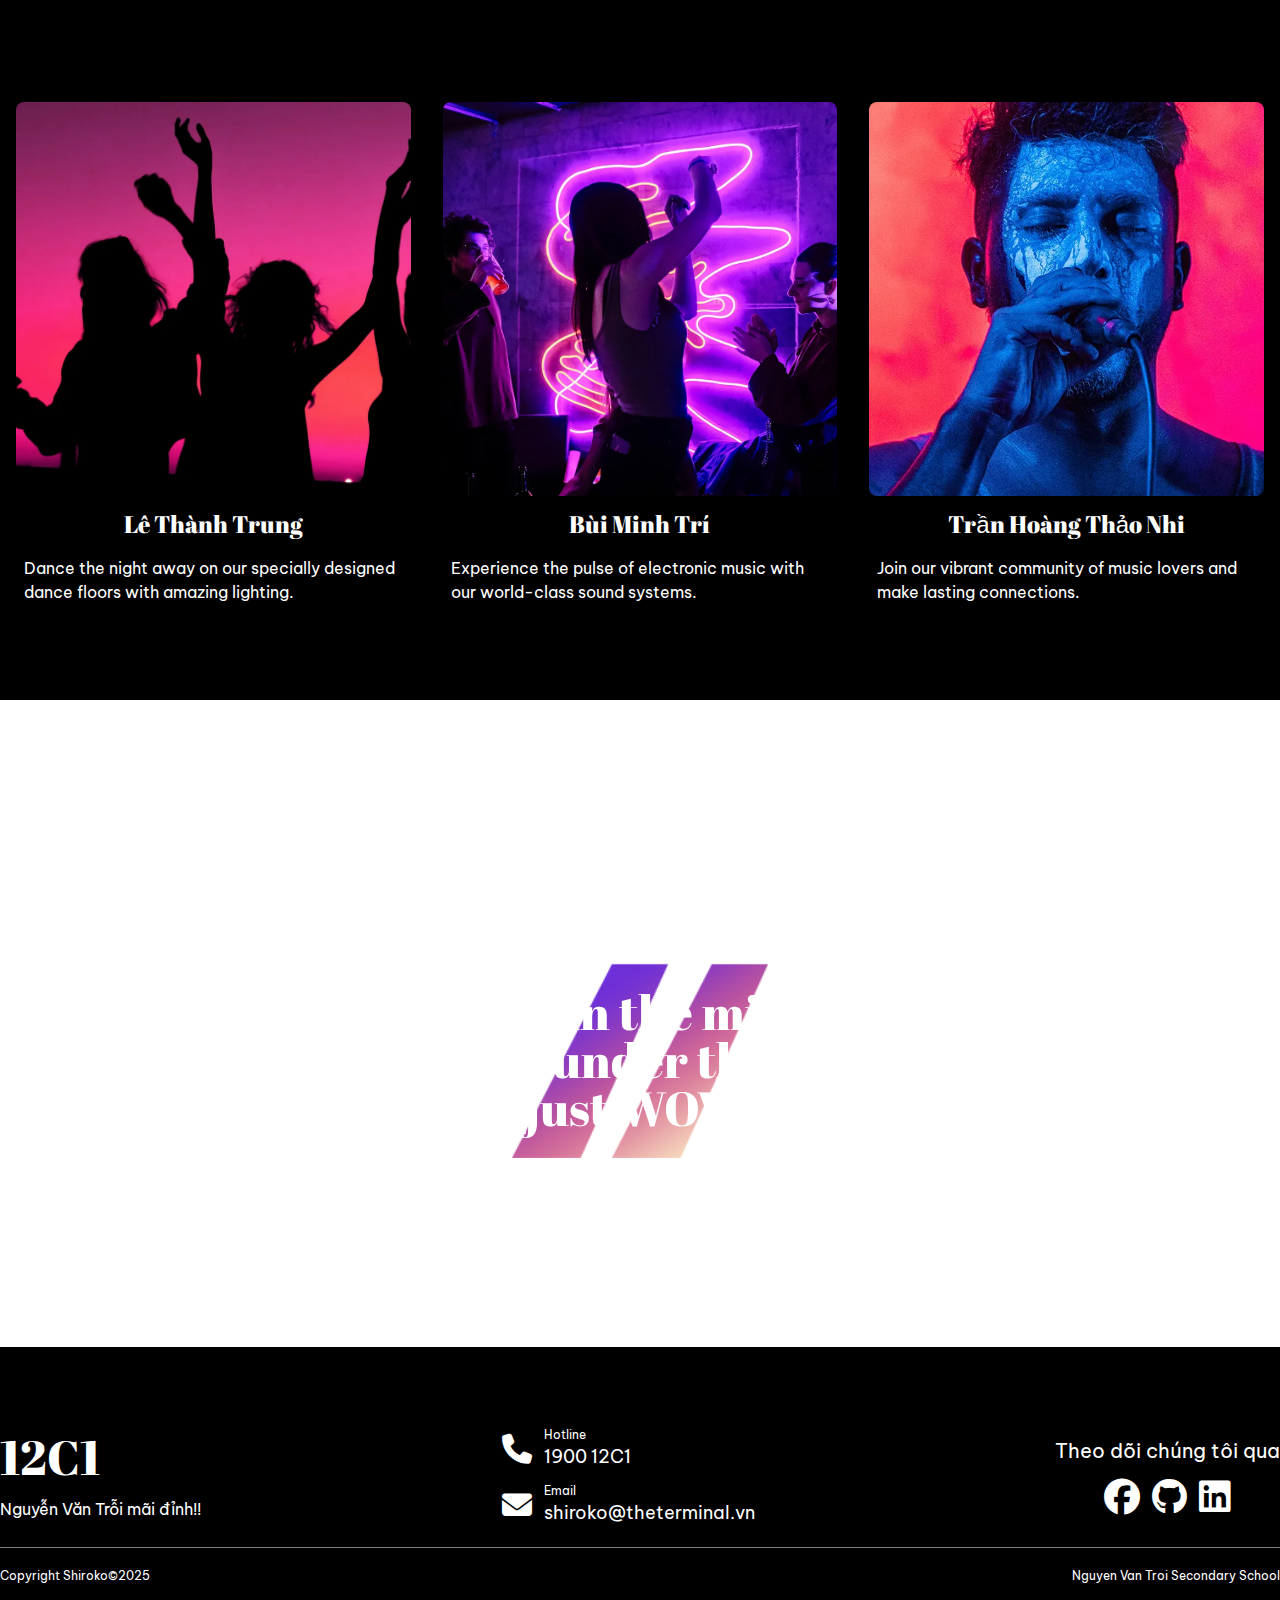
==== commit bf6ce648: "fix layout" ====
--- a/index.html
+++ b/index.html
@@ -9,7 +9,7 @@
   <link rel="stylesheet" href="https://cdnjs.cloudflare.com/ajax/libs/font-awesome/6.7.2/css/all.min.css"
     integrity="sha512-Evv84Mr4kqVGRNSgIGL/F/aIDqQb7xQ2vcrdIwxfjThSH8CSR7PBEakCr51Ck+w+/U6swU2Im1vVX0SVk9ABhg=="
     crossorigin="anonymous" referrerpolicy="no-referrer" />
-  <title>Music club</title>
+  <title>Nguyen Van Troi clubs</title>
   <link rel="icon" href="./assets/logo.ico" type="image/x-icon">
 </head>
 
@@ -19,10 +19,10 @@
     <form class="form__contact" action="/">
       <fieldset>
         <p>Chào bạn!</p>
-        <p>Mình tên là <span class="form__field field--name" data-placeholder="your full name" tabindex="1"
+        <p>Mình tên là <span class="form__field field--name" data-placeholder="your name" tabindex="1"
             contenteditable></span> và mình viết thư này vì <span
             class="form__field field--message" data-placeholder="your reason" tabindex="2" contenteditable></span>.</p>
-        <p>Mình đam mê âm nhạc và có thể chơi <span class="form__field field--email" data-placeholder="musical instruments" tabindex="3"
+        <p>Mình có đam mê <span class="form__field field--email" data-placeholder="something" tabindex="3"
             contenteditable></span>.</p>
         <p>Hy vọng sớm nhận được phản hồi từ bạn. Chúc một ngày tốt lành!</p>
         <button type="submit" class="button button--xlarge" tabindex="4">Gửi yêu cầu &#187;</button>
@@ -30,73 +30,28 @@
     </form>
   </div>
 
-  <div id="registerModal" class="fixed inset-0 text-black bg-black/50 hidden items-center justify-center z-50">
-    <div class="container_form">
-      <form>
-        <div class="flex justify-between mb-0.5"><h4>Information</h4><button type="button" onclick="closeRegisterModal()" class="cursor-pointer">X</button></div>
-        <div class="row">
-          <div class="input-group input-group-icon"><input type="text" placeholder="Full Name" />
-            <div class="input-icon"><i class="fa fa-user"></i></div>
-          </div>
-          <div class="input-group input-group-icon"><input type="email" placeholder="Email Adress" />
-            <div class="input-icon"><i class="fa fa-envelope"></i></div>
-          </div>
-          <div class="input-group input-group-icon"><input type="password" placeholder="Password" />
-            <div class="input-icon"><i class="fa fa-key"></i></div>
-          </div>
-        </div>
-        <div class="row">
-          <div class="col-half">
-            <h4 class="mb-0.5">Date of Birth</h4>
-            <div class="input-group">
-              <div class="col-third"><input type="number" min="1" max="31" placeholder="DD" /></div>
-              <div class="col-third"><input type="number" min="1" max="12" placeholder="MM" /></div>
-              <div class="col-third"><input type="number" min="1900" max="2024" placeholder="YYYY" /></div>
-            </div>
-          </div>
-          <div class="col-half">
-            <h4 class="mb-0.5">Gender</h4>
-            <div class="input-group"><input id="gender-male" type="radio" name="gender" value="male" /><label
-                for="gender-male">Male</label><input id="gender-female" type="radio" name="gender" value="female" /><label
-                for="gender-female">Female</label></div>
-          </div>
-        </div>
-        <div class="row">
-          <h4>Terms and Conditions</h4>
-          <div class="input-group"><input id="terms" type="checkbox" /><label for="terms">I accept the terms and
-              conditions for signing up to this service, and hereby confirm I have read the privacy policy.</label></div>
-        </div>
-        <div class="row flex justify-end gap-4">
-          <button type="reset" class="px-4 py-2 cursor-pointer bg-gray-500 text-white rounded hover:bg-gray-600 transition-colors">Reset</button>
-          <button type="submit" class="px-4 py-2 cursor-pointer bg-[#f0a500] text-white rounded hover:bg-[#f0a500]/85 transition-colors">Submit</button>
-        </div>
-      </form>
-    </div>
-  </div>
-
   <div class="absolute top-0 left-0 w-full bg-black z-10">
-    <img class="w-screen h-screen" sizes="100vw" src="./assets/thumbnail.png" alt="Thumbnail">
+    <img class="w-screen h-screen" sizes="100vw" src="./assets/nvt-banner.png" alt="Thumbnail">
     <!-- Header -->
     <div class="absolute top-5 left-0 w-full">
       <div class="container flex justify-between">
-        <a href="#head"><img src="assets/logo.png" width="40" height="40" alt="Logo"></a>
+        <a href="index.html"><img src="assets/logo.png" width="40" height="40" alt="Logo"></a>
         <ul class="flex gap-x-4 items-center">
-          <li class="underline-animation"><a href="#about">About</a></li>
-          <li class="underline-animation"><a href="#">Features</a></li>
-          <li class="underline-animation"><a href="#contact">Contact Us</a></li>
-          <li class="underline-animation"><button onclick="openRegisterModal()">Sign up</button></li>
+          <li class="underline-animation"><a href="#about">Về chúng tôi</a></li>
+          <li class="underline-animation"><a href="#contact">Liên hệ</a></li>
+          <li class="underline-animation"><a href="register.html">Đăng kí</a></li>
         </ul>
       </div>
 
       <!-- Text -->
       <div class="container" style="margin-top: 30vh;">
         <span class="lato text-xs">― UNFORGETTABLE EVENT</span>
-        <h1 class="abril text-5xl md:text-8xl max-w-3xl mt-8">Nevada Summer Night Party</h1>
-        <div class="lato mt-10 text-md md:text-xl flex flex-col"><span>Get ready for one of the most memorable
-            festivals.</span><span>Our summer night party will take place 5-9 June 2024.</span></div>
+        <h1 class="abril text-5xl md:text-8xl max-w-3xl mt-8">Tuyển thành viên câu lạc bộ</h1>
+        <div class="lato mt-10 text-md md:text-xl flex flex-col"><span>"Nguyễn Văn Trỗi - Hội Tụ Tài Năng, Gắn Kết Đam
+            Mê!</span><span>Tham Gia Ngay - Cùng Nhau Bứt Phá!"</span></div>
         <button onclick="openMessageModal()"
           class="flex gap-2 items-center px-5 py-3 border-white border-2 mt-10 cursor-pointer group hover:border-cyan-400"><span
-            class="group-hover:text-cyan-400">Leave a message</span><i
+            class="group-hover:text-cyan-400">Để lại lời nhắn</span><i
             class="fa-solid fa-arrow-right group-hover:translate-x-2 transition-transform duration-300 group-hover:text-cyan-400"></i></button>
       </div>
     </div>
@@ -104,52 +59,69 @@
     <!-- Features -->
     <div class="container">
       <ul class="flex gap-8 flex-col lg:flex-row justify-between mt-40">
-        <li class="flex items-center gap-5">
+        <li class="flex items-center flex-1 gap-5">
           <img src="./assets/thumbnail/listen.png" alt="Listen" width="70">
           <div>
-            <span class="text-lg font-semibold">Listen</span>
-            <p class="text-white/70">Enjoy great live sets of 50+ world-known DJs and rising stars of electronic dance
-              music.</p>
-          </div>
-        </li>
-        <li class="flex items-center gap-5">
+            <span class="text-lg font-semibold">Listening</span>
+            <p class="text-white/70">"Lắng nghe là chìa khóa kết nối trong câu lạc bộ. Chúng tôi tôn trọng ý kiến của nhau, cùng
+              chia sẻ và học hỏi để phát triển."</p>
+          </div>
+        </li>
+        <li class="flex items-center flex-1 gap-5">
           <img src="./assets/thumbnail/dance.png" alt="Dance" width="70">
           <div>
-            <span class="text-lg font-semibold">Dance</span>
-            <p class="text-white/70">Fell the amazing atmosphere and let your senses run wild. Express yourself on any
-              of 5 dance floors.</p>
-          </div>
-        </li>
-        <li class="flex items-center gap-5">
+            <span class="text-lg font-semibold">Understanding</span>
+            <p class="text-white/70">"Thấu hiểu tạo nên sự gắn kết. Câu lạc bộ là nơi chia sẻ, đồng hành và cùng nhau phát triển."
+            </p>
+          </div>
+        </li>
+        <li class="flex items-center flex-1 gap-5">
           <img src="./assets/thumbnail/meet.png" alt="Meet" width="70">
           <div>
-            <span class="text-lg font-semibold">Meet</span>
-            <p class="text-white/70">Our party is not only about music, it's about a great community. Meet like-minded
-              people here.</p>
+            <span class="text-lg font-semibold">Sharing</span>
+            <p class="text-white/70">"Chia sẻ để cùng phát triển. Câu lạc bộ là nơi kết nối, lan tỏa ý tưởng và đồng hành cùng
+              nhau."</p>
           </div>
         </li>
       </ul>
 
-      <div id="about" class="flex flex-col lg:flex-row items-center gap-20 mt-20">
-        <img src="./assets/title.png" class="basis-1/3 w-full h-auto rounded-md" alt="Title">
+      <div id="about" class="flex flex-col lg:flex-row items-center justify-between gap-20 mt-20">
+        <img src="./assets/music.png" class="basis-1/3 w-full h-auto rounded-md" alt="Title">
         <div class="p-20">
-          <h1 class="abril text-6xl">Welcome!</h1>
-          <h5 class="mt-8 text-white/75 text-md m:text-lg lg:text-xl max-w-md">65,000+ people from all over the world
-            gather to party right
-            in the middle of the Nevada desert.</h5>
-          <p class="mt-8 max-w-[450px]">Around 50 top DJs (including superstars such as Tiesto, Hardwell, Dimitri Vegas
-            & Like Mike, Armin van Buuren and many more) play on five incredible indoor and outdoor stages. Our party is
-            known for its jaw-dropping stage design and impressive visual production. Come and see.</p>
-          <a href="#pricing"
-            class="inline-flex gap-2 items-center px-5 py-3 border-white border-2 mt-10 cursor-pointer hover:text-cyan-400 hover:border-cyan-400">Learn
-            more</a>
+          <h1 class="abril text-6xl">Club Âm Nhạc!</h1>
+          <h5 class="mt-8 text-white/75 text-md m:text-lg lg:text-xl max-w-md">Với 100+ thành viên có thể đem đến cho bạn trải
+            nghiệm không thể quên.</h5>
+          <p class="mt-8 max-w-[450px]">"Câu lạc bộ Âm Nhạc là nơi dành cho những tâm hồn yêu giai điệu, đam mê sáng tạo và
+            muốn
+            bùng cháy cùng âm nhạc. Tại đây, bạn không chỉ được thể hiện tài năng, học hỏi và trau dồi kỹ năng, mà còn được
+            hòa
+            mình vào một cộng đồng gắn kết, nơi mỗi nốt nhạc đều mang đến cảm xúc và kỷ niệm đáng nhớ!"</p>
+          <a href="/music-club.html"
+            class="inline-flex gap-2 items-center px-5 py-3 border-white border-2 mt-10 cursor-pointer hover:text-cyan-400 hover:border-cyan-400">Xem
+            thêm</a>
+        </div>
+      </div>
+      
+      <div class="flex flex-col-reverse lg:flex-row-reverse justify-between items-center gap-20 mt-20">
+        <img src="./assets/football.png" class="basis-1/3 w-full h-auto rounded-md" alt="Title">
+        <div class="p-20">
+              <h1 class="abril text-6xl">Club Bóng Đá!</h1>
+              <h5 class="mt-8 text-white/75 text-md m:text-lg lg:text-xl max-w-md">Với 100+ thành viên có thể đem đến cho bạn trải
+                nghiệm không thể quên.</h5>
+              <p class="mt-8 max-w-[450px]">"Câu lạc bộ Bóng Đá là nơi dành cho những trái tim đam mê trái bóng tròn, khát khao
+                chiến thắng và muốn cháy hết mình trên sân cỏ. Tại đây, bạn không chỉ được thể hiện tài năng, học hỏi và trau dồi
+                kỹ năng, mà còn được hòa mình vào một cộng đồng gắn kết, nơi mỗi trận đấu đều mang đến những cảm xúc và kỷ niệm
+                đáng nhớ!"</p>
+              <a href="/football-club.html"
+                class="inline-flex gap-2 items-center px-5 py-3 border-white border-2 mt-10 cursor-pointer hover:text-cyan-400 hover:border-cyan-400">Xem
+                thêm</a>
         </div>
       </div>
     </div>
 
     <!-- Carousel -->
     <div class="container">
-      <h1 class="abril text-6xl text-center mt-40">Our Members</h1>
+      <h1 class="abril text-6xl text-center mt-40">Thành viên</h1>
       <div class="carousel-container overflow-hidden my-20">
         <div class="carousel-wrapper flex transition-transform duration-300 cursor-grab active:cursor-grabbing">
           <!-- Carousel items -->
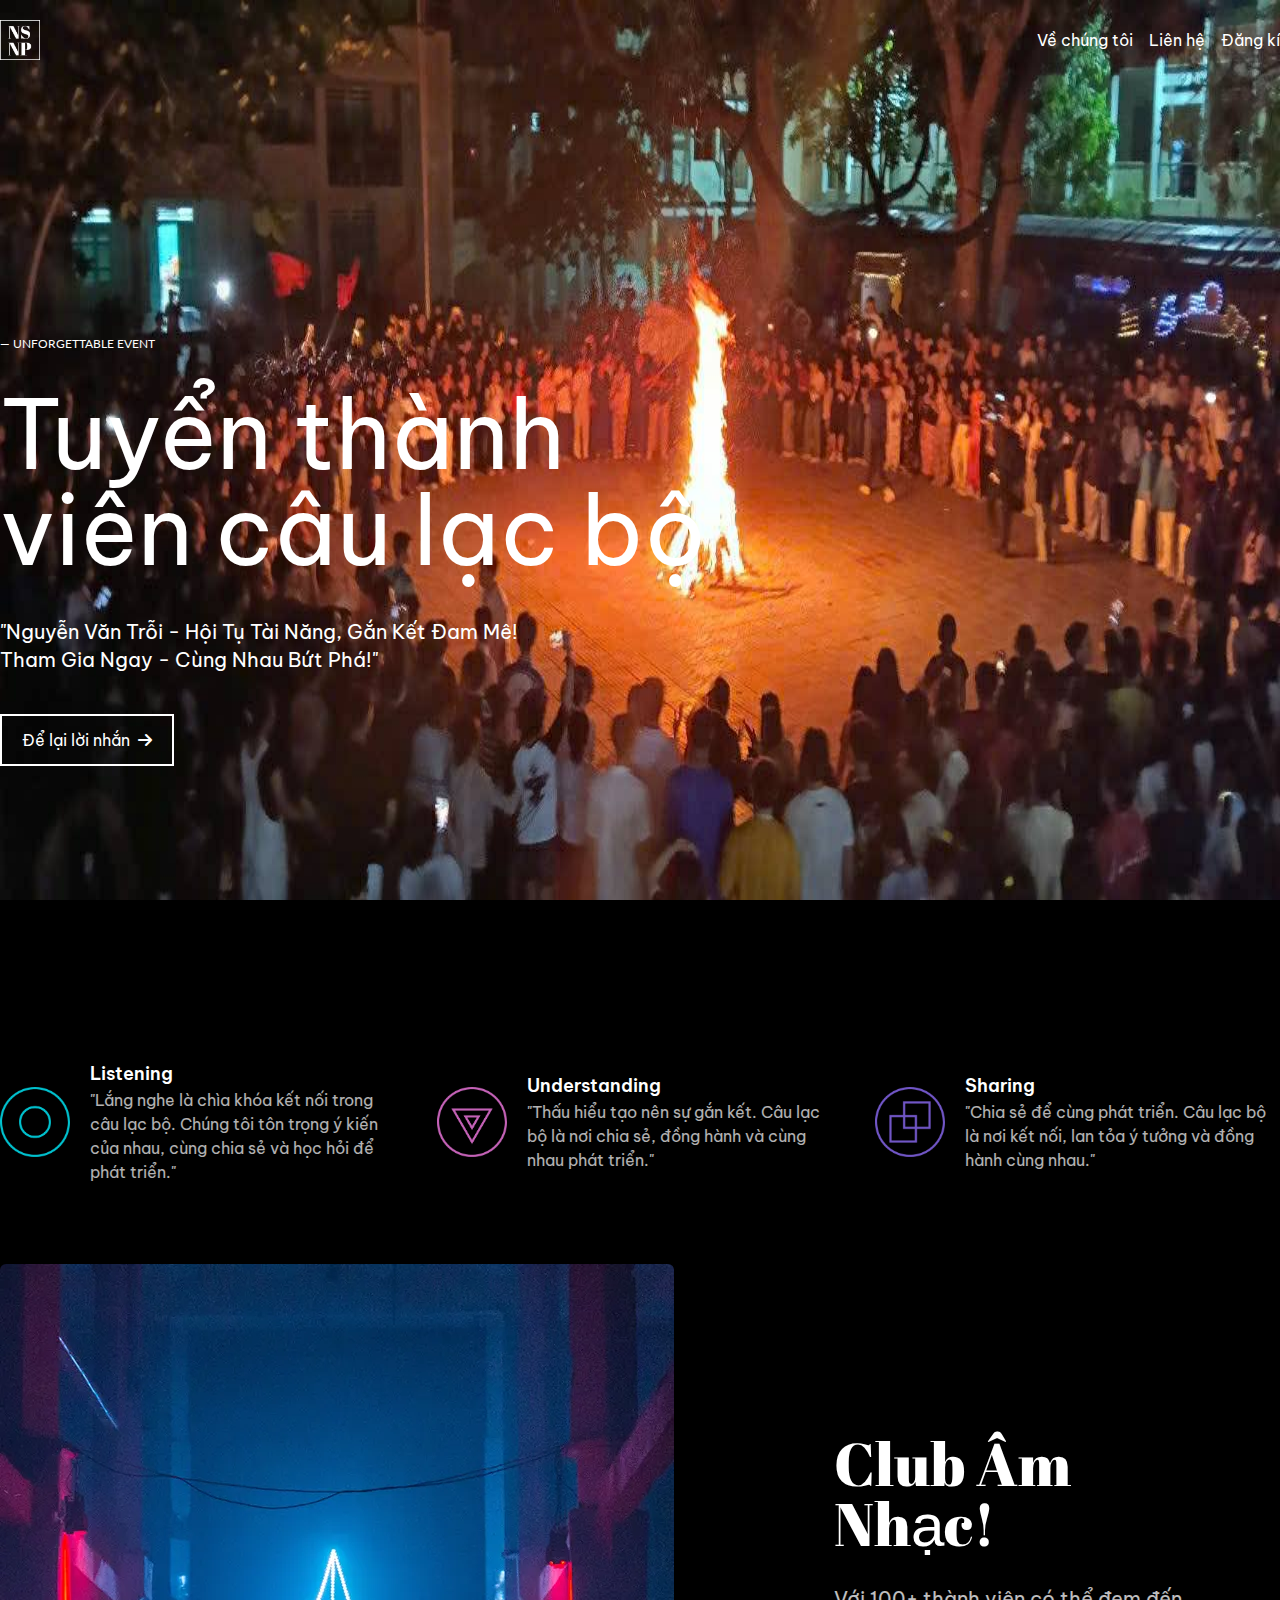
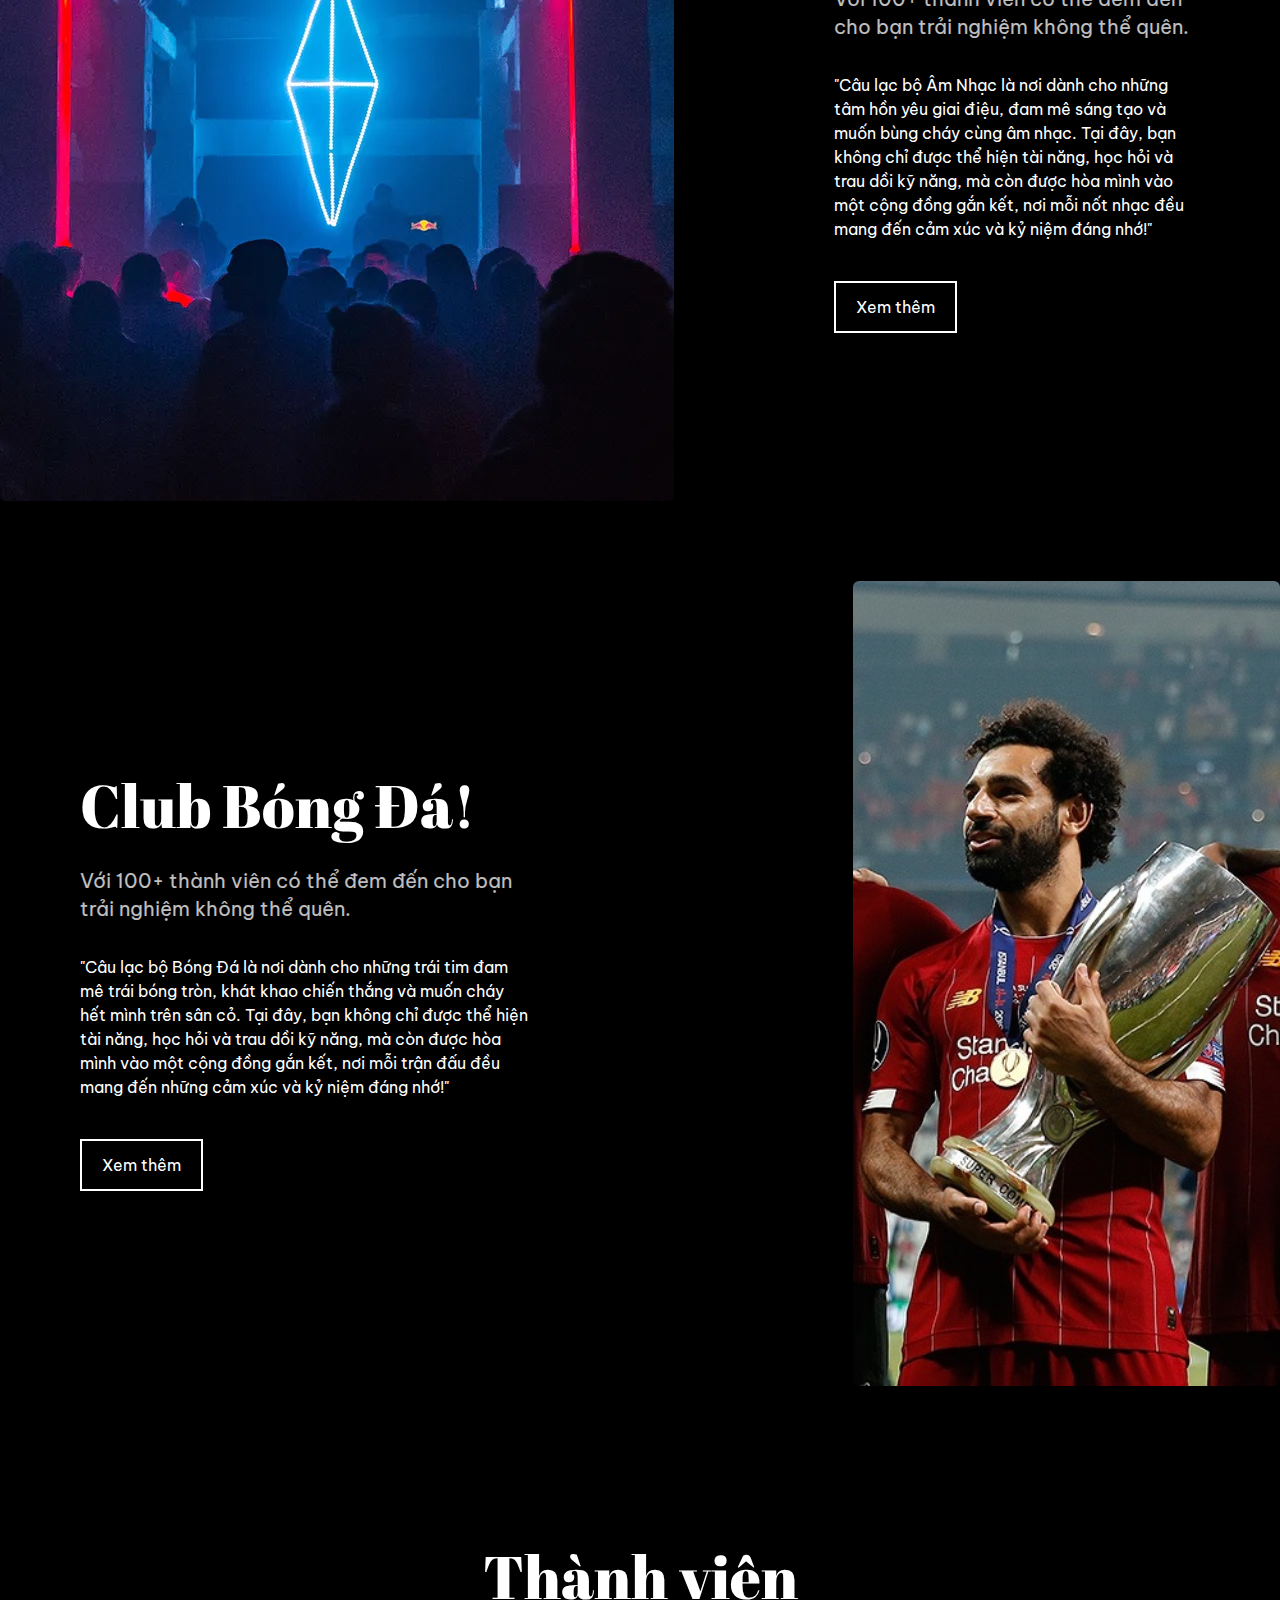
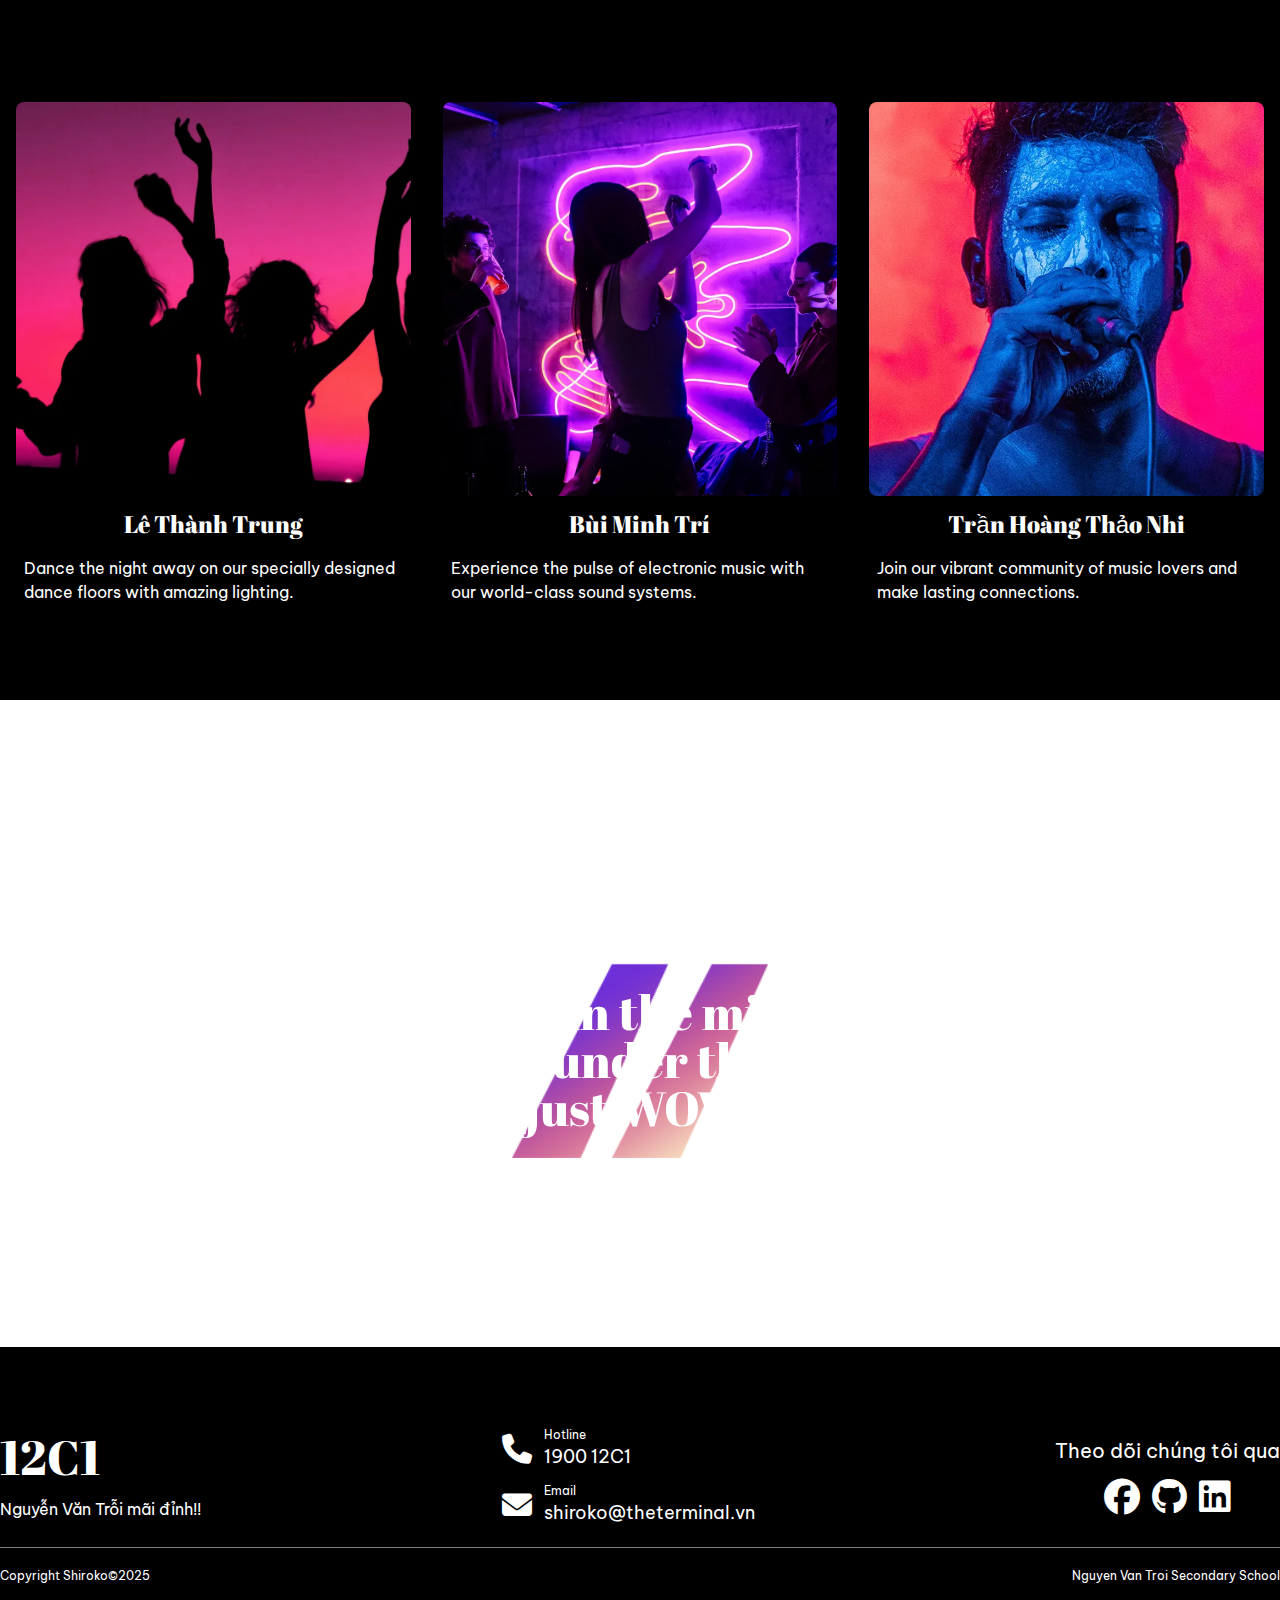
==== commit fc121a79: "fix: font" ====
--- a/index.html
+++ b/index.html
@@ -46,8 +46,8 @@
       <!-- Text -->
       <div class="container" style="margin-top: 30vh;">
         <span class="lato text-xs">― UNFORGETTABLE EVENT</span>
-        <h1 class="abril text-5xl md:text-8xl max-w-3xl mt-8">Tuyển thành viên câu lạc bộ</h1>
-        <div class="lato mt-10 text-md md:text-xl flex flex-col"><span>"Nguyễn Văn Trỗi - Hội Tụ Tài Năng, Gắn Kết Đam
+        <h1 class="text-5xl md:text-8xl max-w-3xl mt-8">Tuyển thành viên câu lạc bộ</h1>
+        <div class="mt-10 text-md md:text-xl flex flex-col"><span>"Nguyễn Văn Trỗi - Hội Tụ Tài Năng, Gắn Kết Đam
             Mê!</span><span>Tham Gia Ngay - Cùng Nhau Bứt Phá!"</span></div>
         <button onclick="openMessageModal()"
           class="flex gap-2 items-center px-5 py-3 border-white border-2 mt-10 cursor-pointer group hover:border-cyan-400"><span
